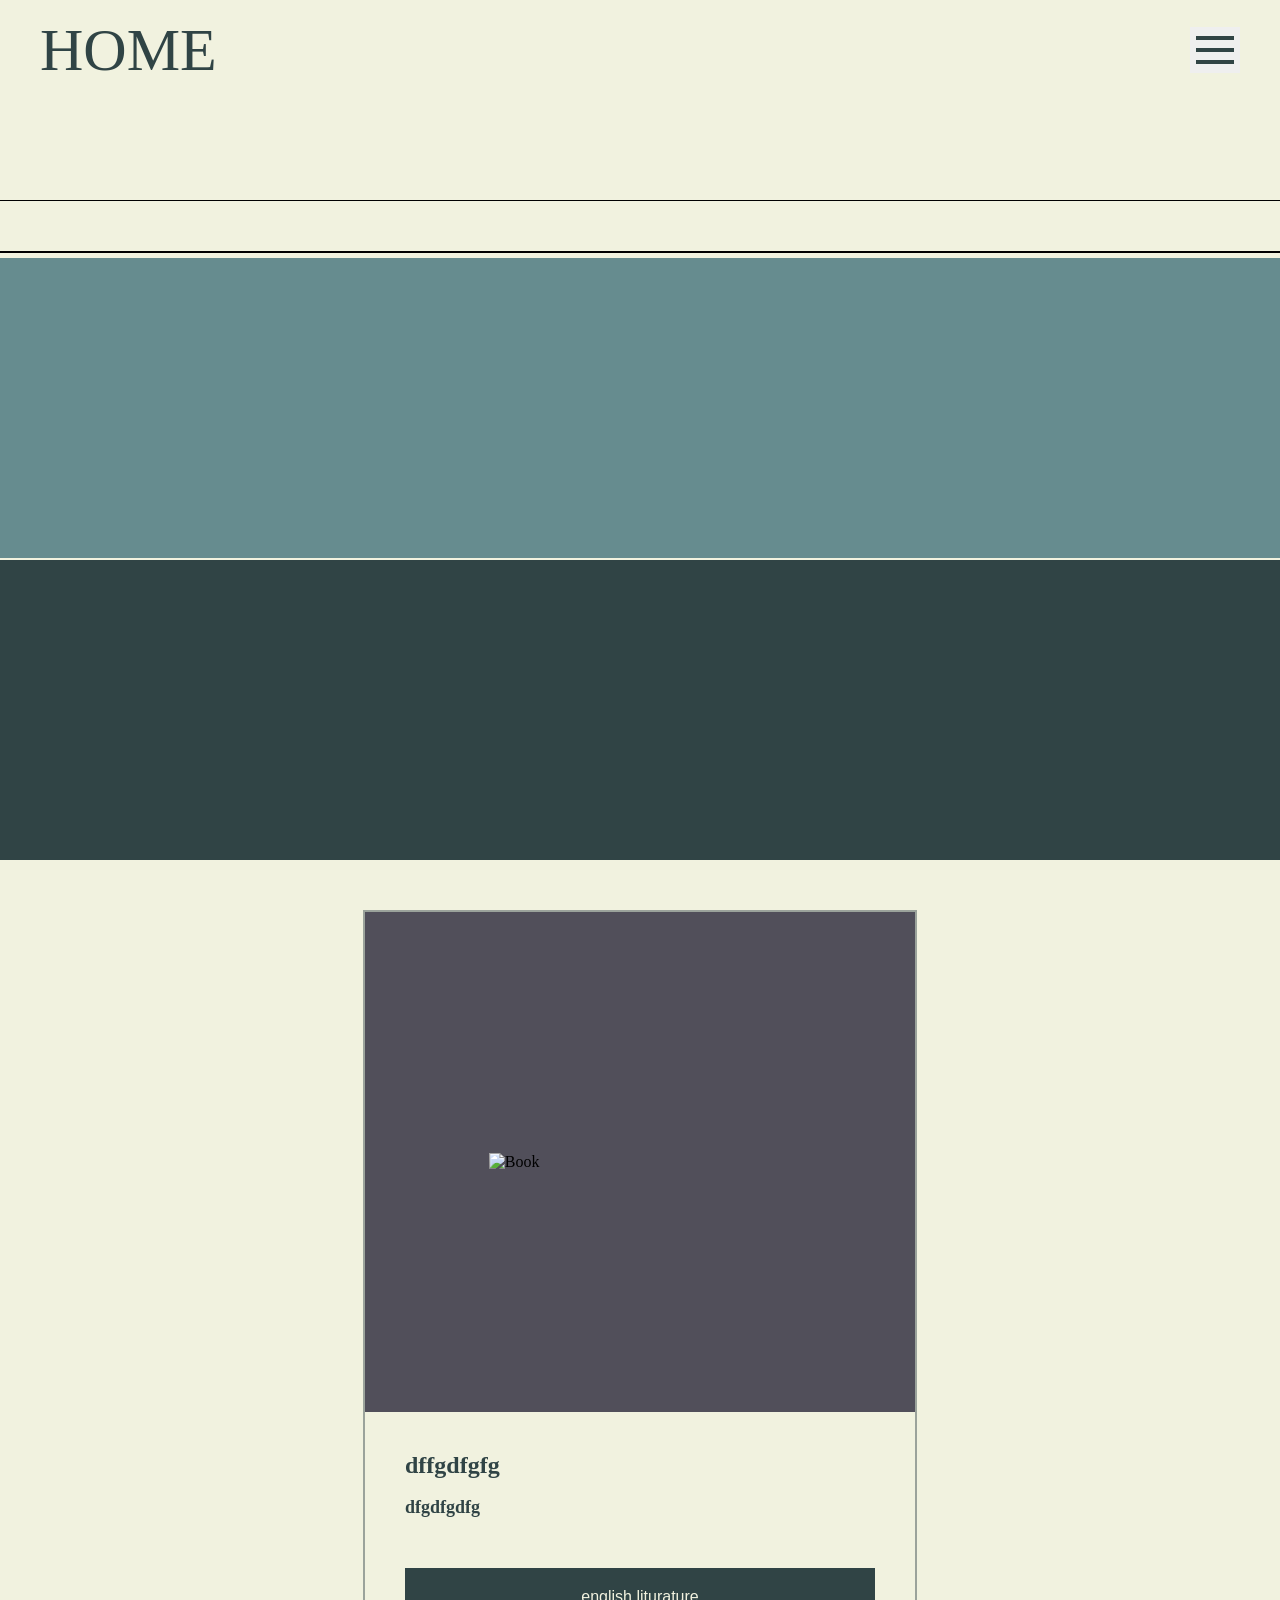
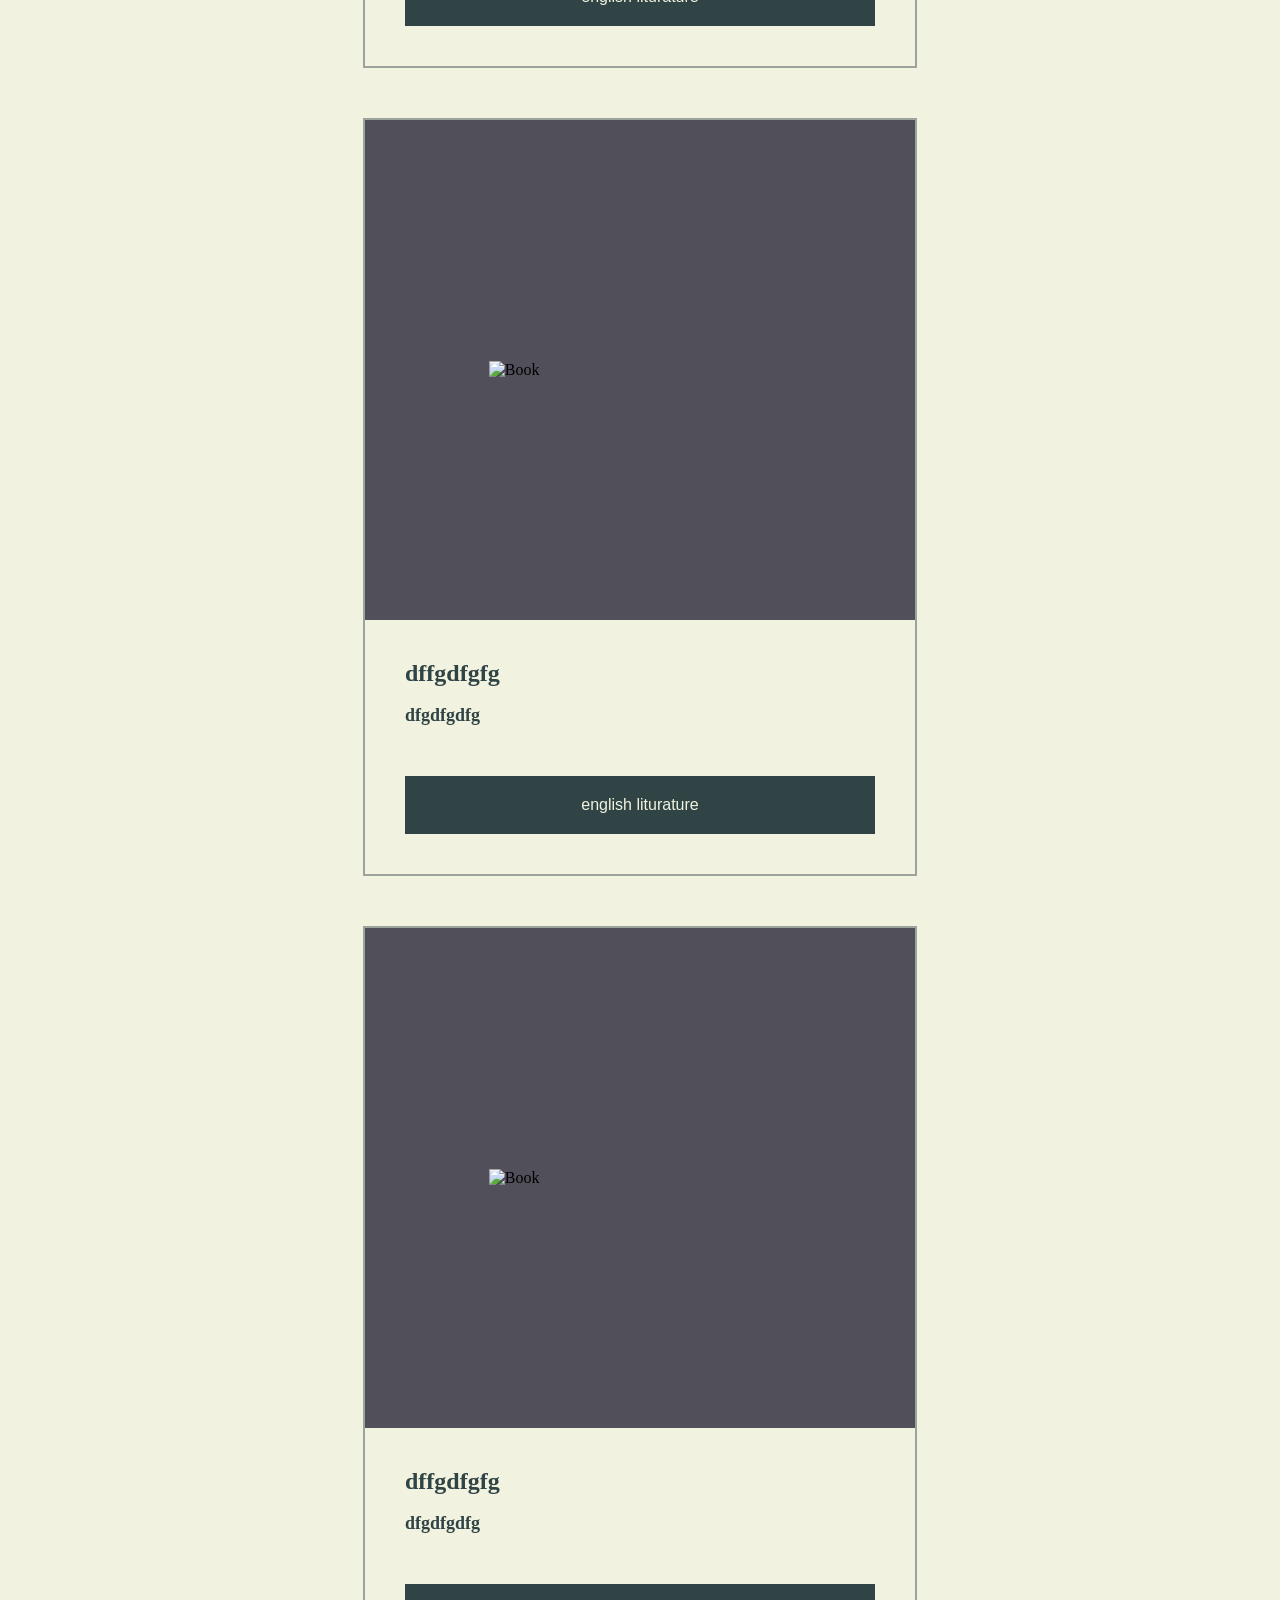
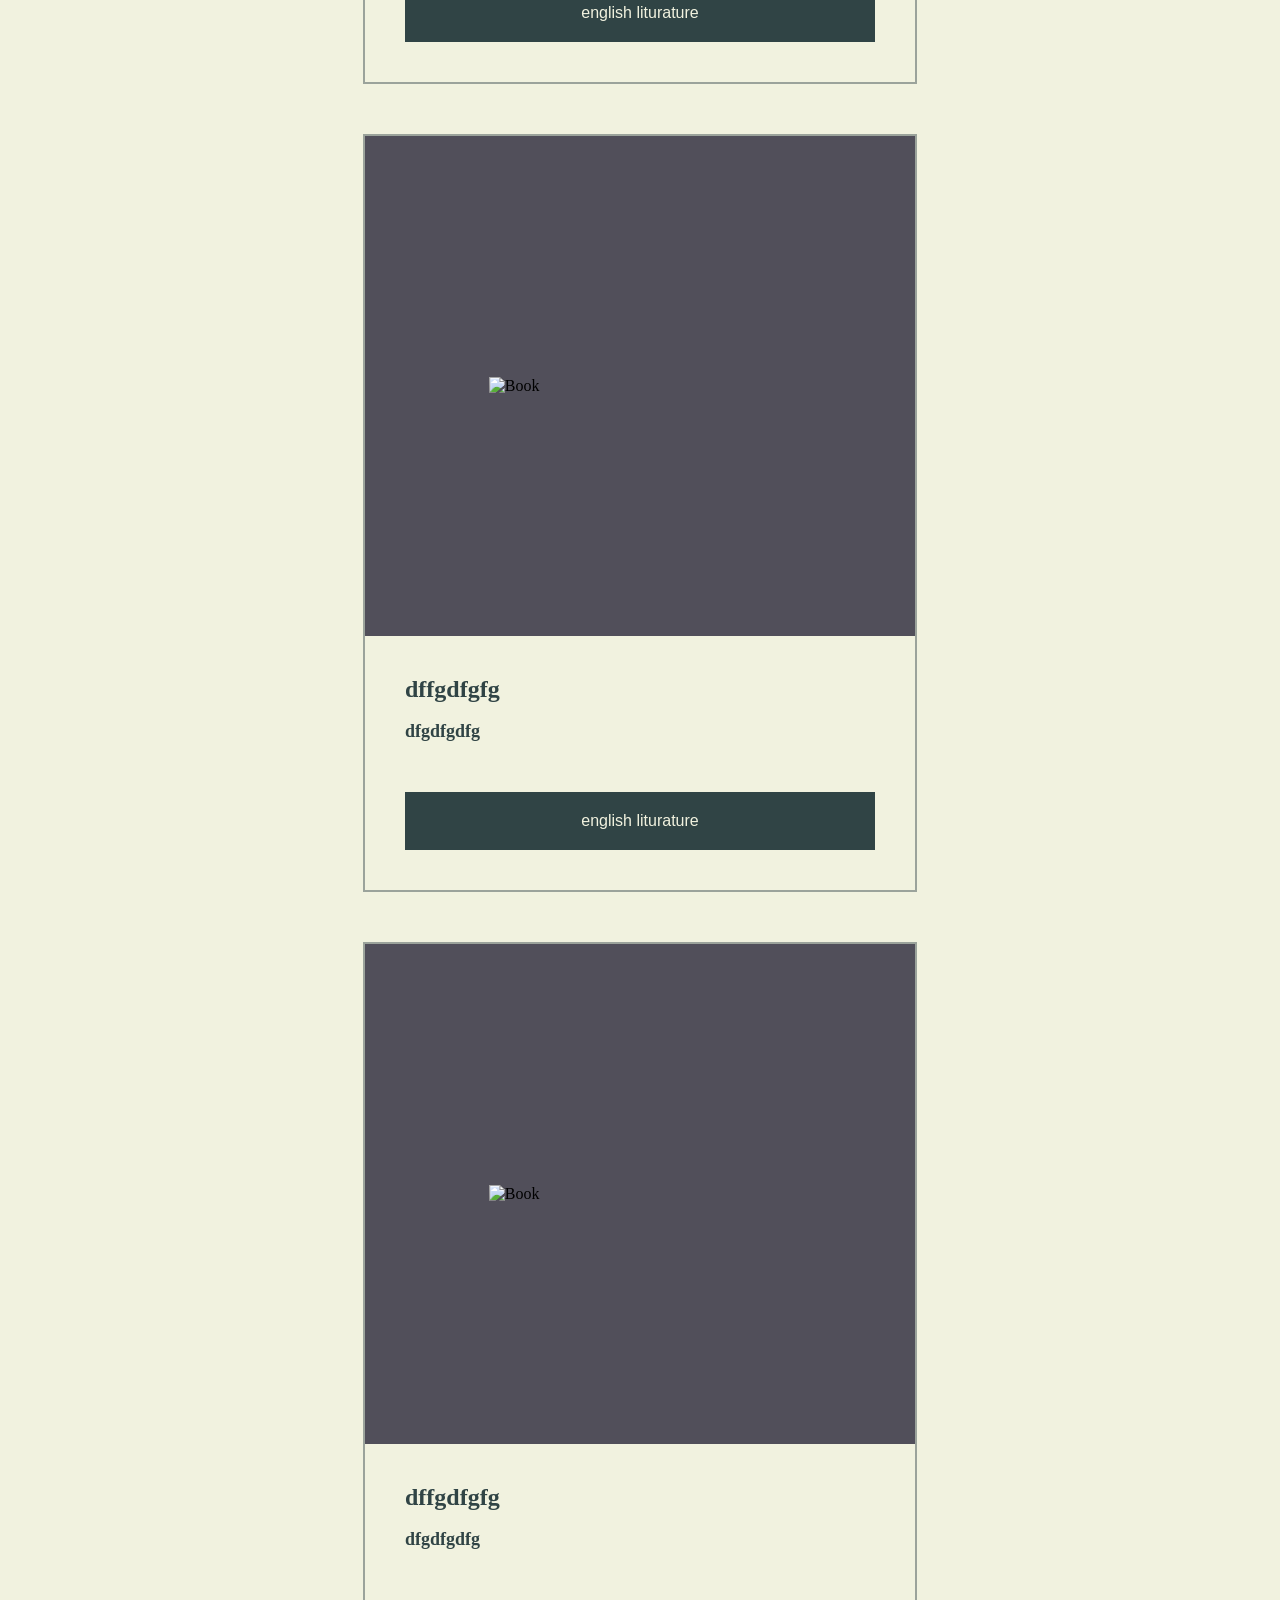
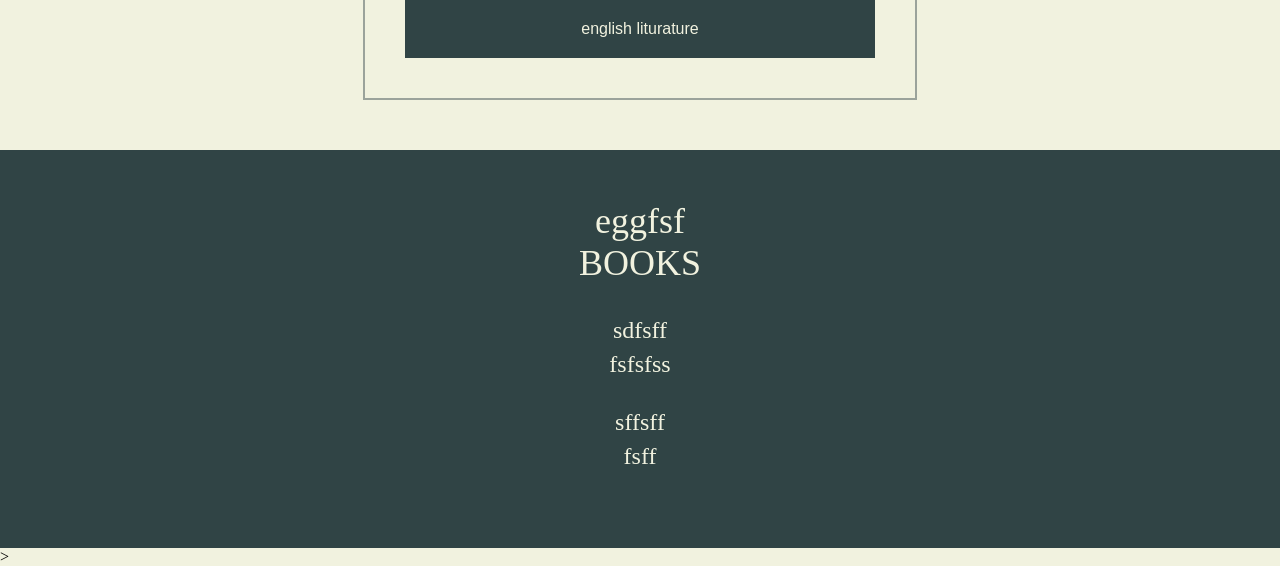
==== index.html @ 3a4dde11 "changes" ====
<!DOCTYPE html>
<html lang="en">

<head>
    <meta charset="UTF-8">
    <meta name="viewport" content="width=device-width, initial-scale=1.0">
    <link rel="stylesheet" href="./style.css">
</head>

<body>
    <div class="header">
        <div class="logo">HOME</div>
        <button class="menu-btn" onclick="openmenu()">
            <span></span>
            <span></span>
            <span></span>
        </button>
    </div>
    <div id="navMenu" 
    class="nav-menu">
        <button class="close-btn" onclick="closemenu()">✕</button>
        <nav>
            <a href="#">Home</a>
            <a href="#">About</a>
            <a href="#">Services</a>
            <a href="#">Contact</a>
            <a href="#">Login</a>
        </nav>
    </div>
    <div class="line"></div>
    <div class="line2"></div>
    <div class="big-box"></div>
    <div class="big-box2"></div>
    <div class="big-box3"></div>
    <div class="event-card">
        <div class="book-image">
            <img src="./images/book.png" alt="Book">
        </div>
        <div class="event-info">
            <h2>dffgdfgfg</h2>
            <h3>dfgdfgdfg</h3>
            <button>english liturature </button>
        </div>
    </div>
    <div class="event-card">
        <div class="book-image">
            <img src="./images/book.png" alt="Book">
        </div>
        <div class="event-info">
            <h2>dffgdfgfg</h2>
            <h3>dfgdfgdfg</h3>
            <button>english liturature </button>
        </div>
    </div>
    <div class="event-card">
        <div class="book-image">
            <img src="./images/book.png" alt="Book">
        </div>
        <div class="event-info">
            <h2>dffgdfgfg</h2>
            <h3>dfgdfgdfg</h3>
            <button>english liturature </button>
        </div>
    </div>
    <div class="event-card">
        <div class="book-image">
            <img src="./images/book.png" alt="Book">
        </div>
        <div class="event-info">
            <h2>dffgdfgfg</h2>
            <h3>dfgdfgdfg</h3>
            <button>english liturature </button>
        </div>
    </div>
    <div class="event-card">
        <div class="book-image">
            <img src="./images/book.png" alt="Book">
        </div>
        <div class="event-info">
            <h2>dffgdfgfg</h2>
            <h3>dfgdfgdfg</h3>
            <button>english liturature </button>
        </div>
    </div>
    <div class="intro-box">
        <h1>eggfsf<br>BOOKS</h1>
        <p>sdfsff<br>fsfsfss</p>
        <p>sffsff<br>fsff</p>
    </div>
    <script>
        function openmenu() {
            document.getElementById("navMenu").style.transform = "translateX(0)";
        }
        function closemenu() {
            document.getElementById("navMenu").style.transform = "translateX(-100%)";
        }
    </script>
</body>

</html>>
---- style.css ----
.header {
    height : 100px;
    background-color: #F1F2DF;  
    display: flex;
    justify-content: space-between;
    align-items: center;
    padding: 0 40px;
}
.logo{
    font-size: 60px;
    color: #304445;
}
.menu-btn{
    background-color: none;
    border : none;
    cursor : pointer;
    width: 50px;
}
.menu-btn span{
    display: block;
    height: 4px;
    background-color: #304445;
    margin: 8px 0;
}
.nav-menu{
    display: block;
    position: fixed;
    top: 0;
    left: 0;
    width: 300px;
    height: 100vh;
    z-index: 1000;
    background-color: #304445;
    padding: 60px;
    box-sizing: border-box;
    transform : translateX(-100%);
    transition : transform 0.3s ease ;
}
.nav-menu nav{
    padding: 40px 0 0;
}
.nav-menu a{
    display: block;
    color: #F1F2DF;
    text-decoration: none;
    font-size: 40px;
    margin-bottom: 20px;
}
.close-btn{
    position: absolute;
    top: 15px;
    right: 20px;
    width: 50px;
    height: 50px;
    background: transparent;
    border: none;
    font-size: 40px;
    color: #F1F2DF;
    line-height: 50px;
    z-index: 1001;
    cursor: pointer;
}
body{
    margin: 0;
    background-color: #F1F2DF;
}

.line {
    width: 100%;
    height: 1px;
    background-color: #000;
    margin-top: 100px;
}
.line2{
    width: 100%;
    height: 2px;
    background-color: #000;
    margin-top: 50px;
}
.big-box{
    width: 100%;
    height: 300px;
    background-color: #668C8F;
    margin-top: 5px;

}
.big-box2{
    width: 100%;
    height: 300px;
    background-color: #304445;
    margin-top: 2px;
}
.event-card{
    width :80%;
    max-width: 550px;
    margin: 50px auto;
    border:2px solid #9ba39b;
    background-color: #F1F2DF;
    margin-top: 50px;
}
.book-image{
    height: 500px;
    background-color: #514F5A;
    display: flex;
    justify-content: center;
    align-items: center;
}
.book-image img {
    width: 55%;
}
.event-info{
    padding: 40px;
}
.event-info h2{
    color: #304445;
    font-size: 24px;
    margin: 0;
}
.event-info h3{
    color: #304445;
    font-size: 18px;
}
.event-info button{
    display: block;
    width: 100%;
    margin-top: 50px;
    padding: 20px;
    background-color: #304445;
    color: #F1F2DF;
    border: none;
    font-size: 16px;
}
.intro-box{
    width: 100%;
    background-color: #304445;
    text-align: center;
    padding: 50px 0;
    color: #F1F2DF;
}
.intro-box h1{
    font-size: 36px;
    font-weight: normal;
    margin: 0 0 30px;
}
.intro-box p{
    font-size: 24px;
    line-height: 1.4;
    margin: 25px 0;
}
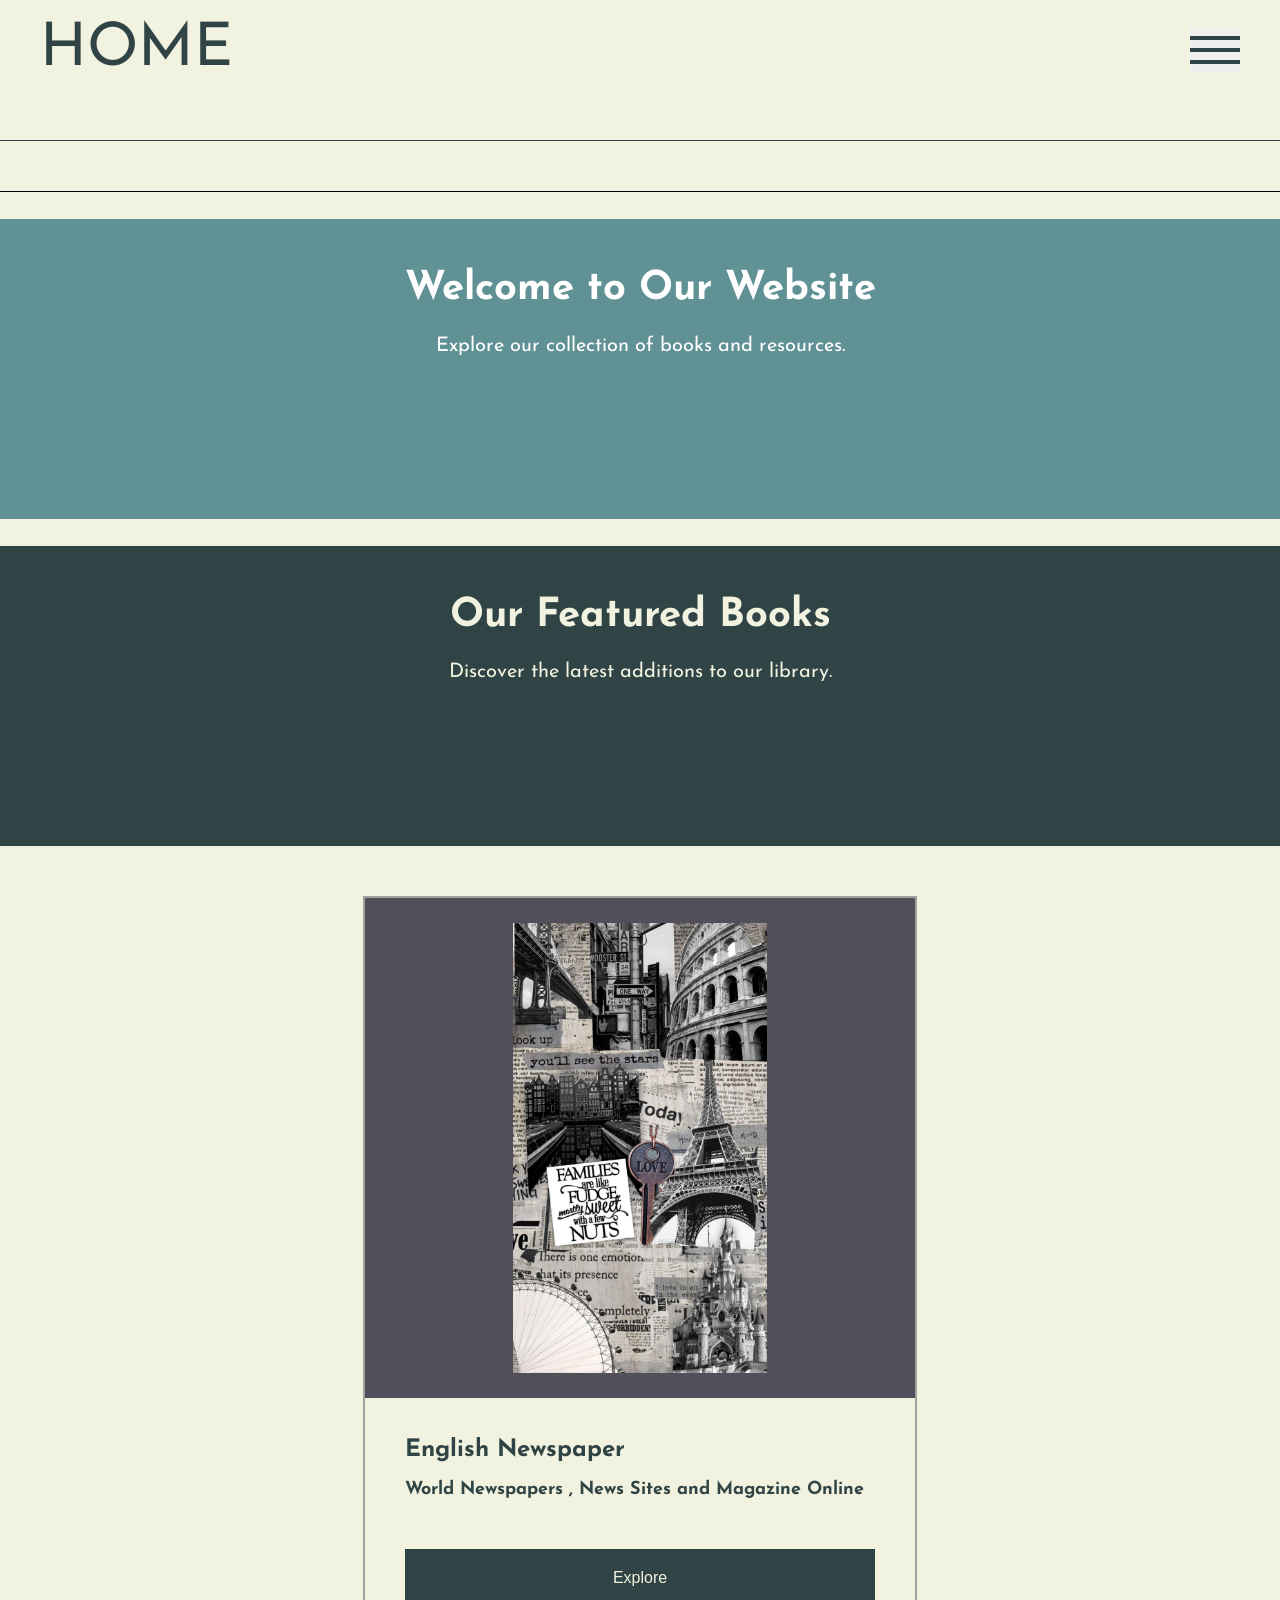
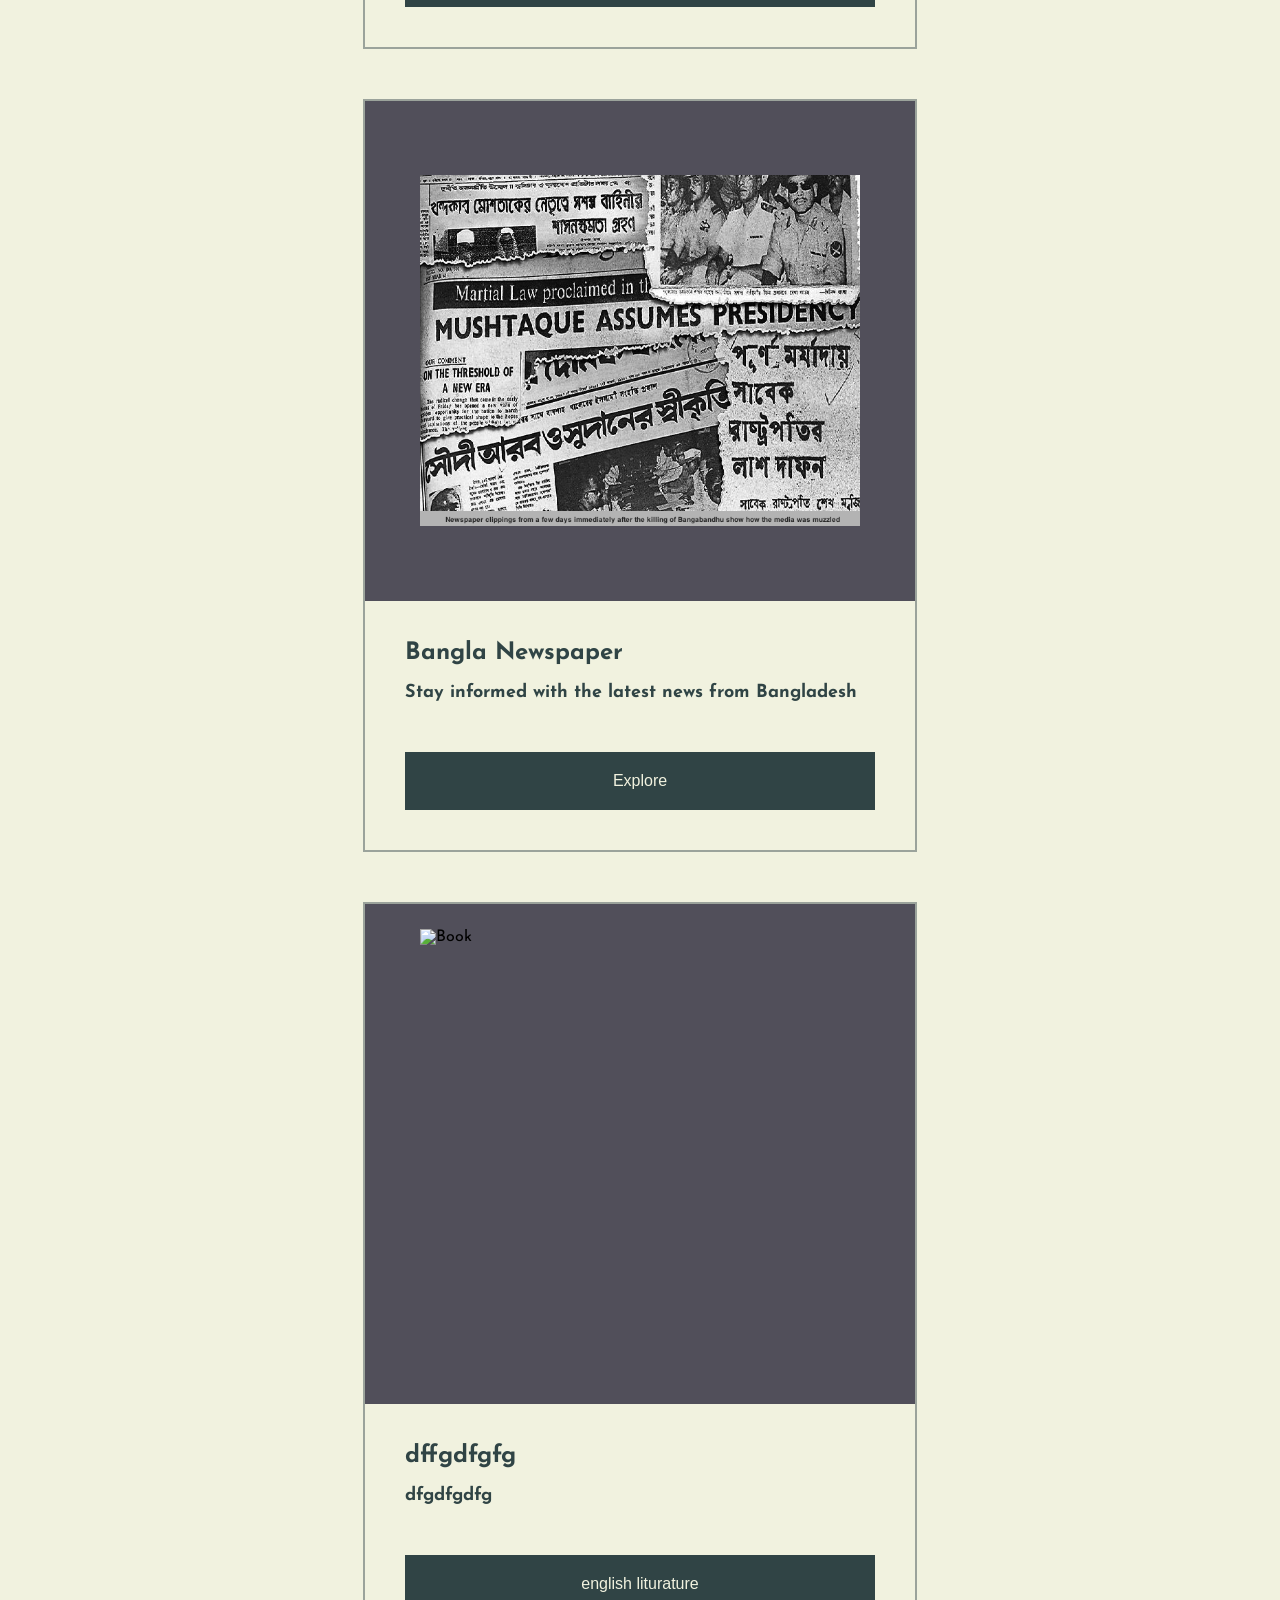
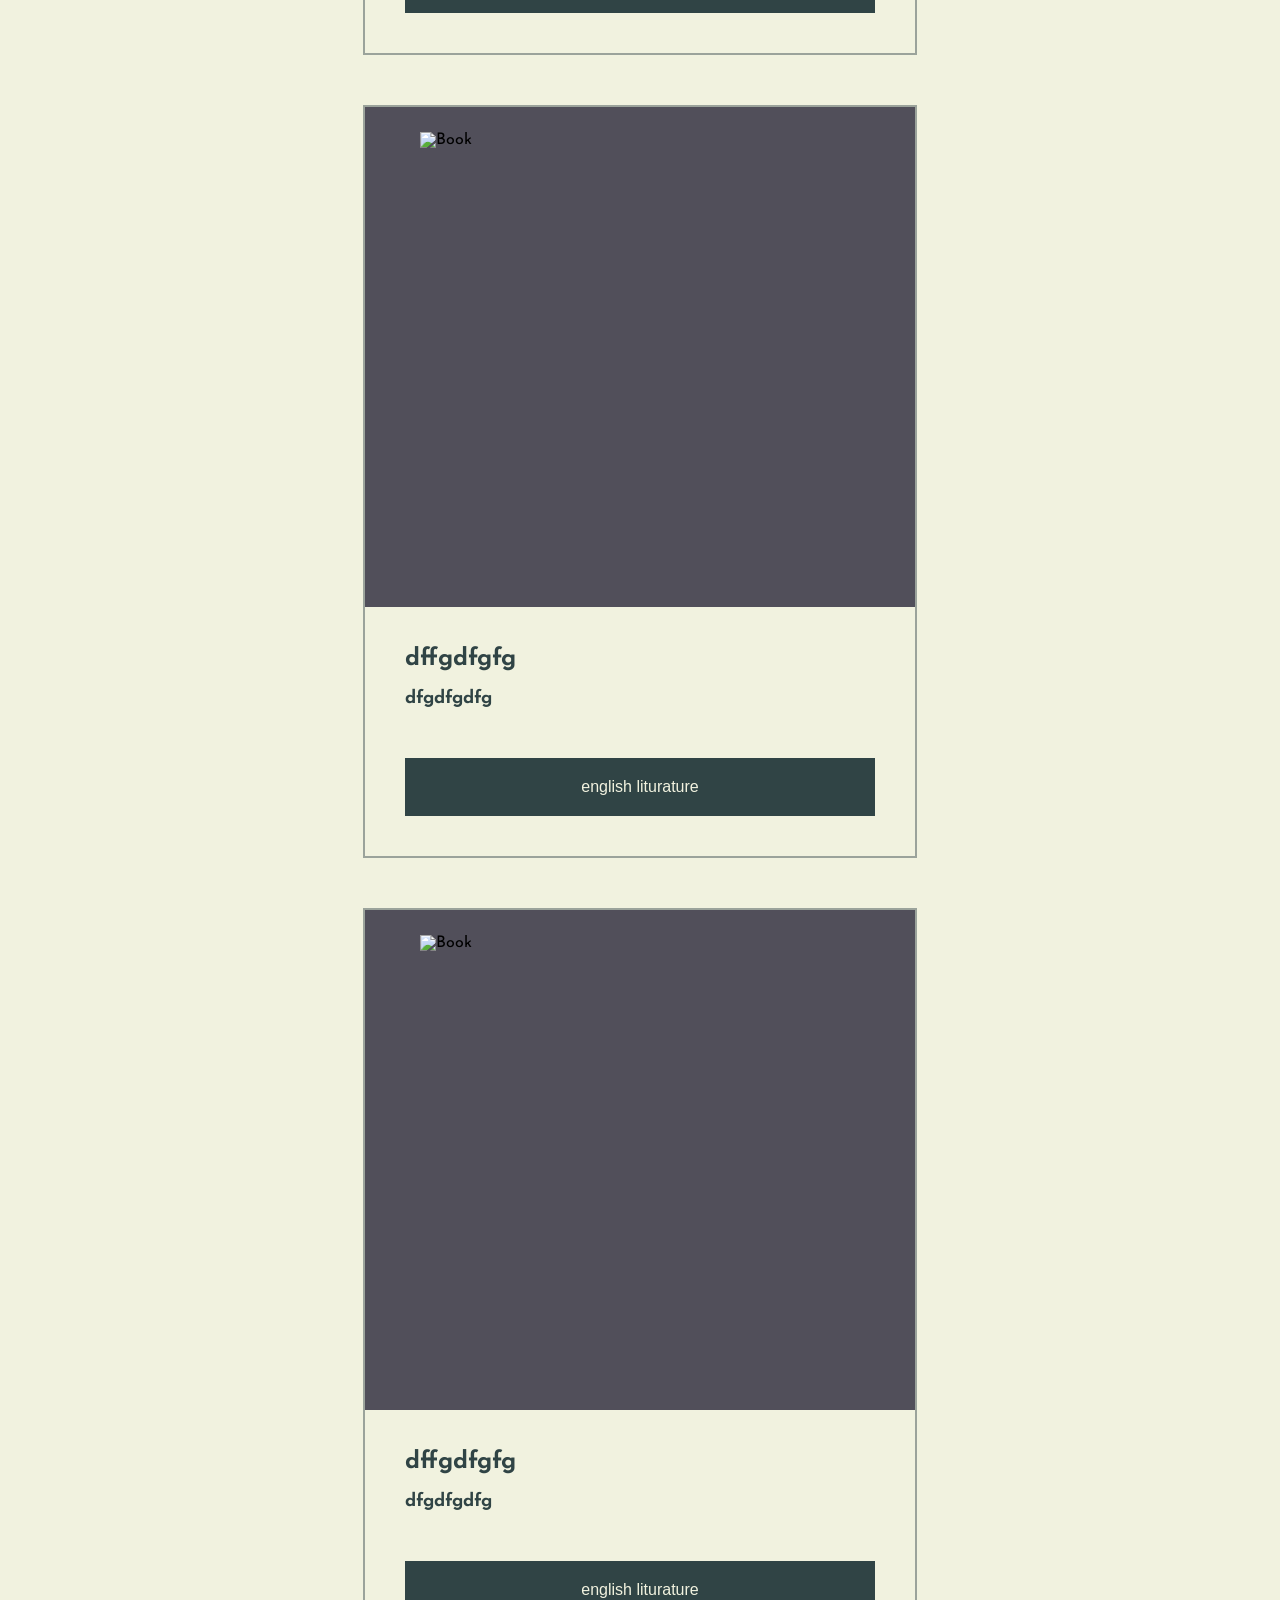
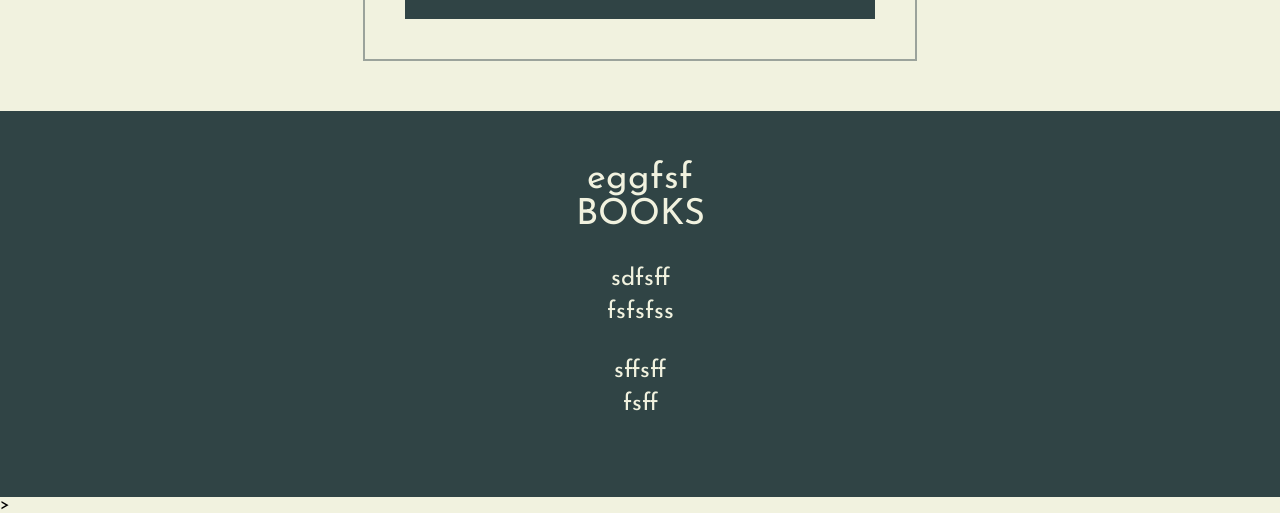
==== commit d42d83b7: "photo card add and font fixed" ====
--- a/index.html
+++ b/index.html
@@ -16,8 +16,7 @@
             <span></span>
         </button>
     </div>
-    <div id="navMenu" 
-    class="nav-menu">
+    <div id="navMenu" class="nav-menu">
         <button class="close-btn" onclick="closemenu()">✕</button>
         <nav>
             <a href="#">Home</a>
@@ -29,27 +28,33 @@
     </div>
     <div class="line"></div>
     <div class="line2"></div>
-    <div class="big-box"></div>
-    <div class="big-box2"></div>
+    <div class="big-box">
+        <h1>Welcome to Our Website</h1>
+        <p>Explore our collection of books and resources.</p>
+    </div>
+    <div class="big-box2">
+        <h1>Our Featured Books</h1>
+        <p>Discover the latest additions to our library.</p>
+    </div>
     <div class="big-box3"></div>
     <div class="event-card">
         <div class="book-image">
-            <img src="./images/book.png" alt="Book">
+            <img src="./assets/ENGLISH.jpg" alt="Book">
         </div>
         <div class="event-info">
-            <h2>dffgdfgfg</h2>
-            <h3>dfgdfgdfg</h3>
-            <button>english liturature </button>
+            <h2>English Newspaper</h2>
+            <h3>World Newspapers , News Sites and Magazine Online</h3>
+            <button>Explore</button>
         </div>
     </div>
     <div class="event-card">
         <div class="book-image">
-            <img src="./images/book.png" alt="Book">
+            <img src="./assets/BANGLA.png" alt="Book">
         </div>
         <div class="event-info">
-            <h2>dffgdfgfg</h2>
-            <h3>dfgdfgdfg</h3>
-            <button>english liturature </button>
+            <h2>Bangla Newspaper</h2>
+            <h3>Stay informed with the latest news from Bangladesh</h3>
+            <button>Explore</button>
         </div>
     </div>
     <div class="event-card">
--- a/style.css
+++ b/style.css
@@ -1,28 +1,46 @@
+@font-face {
+    font-family: 'Josefin Sans';
+    src: url("./assets/JosefinSans-VariableFont_wght.ttf");
+}
+
+body {
+    font-family: 'Josefin Sans', sans-serif;
+    margin: 0;
+    padding: 0;
+}
+
 .header {
-    height : 100px;
-    background-color: #F1F2DF;  
+    height: 100px;
+    background-color: #F1F2DF;
     display: flex;
     justify-content: space-between;
     align-items: center;
     padding: 0 40px;
-}
-.logo{
+    box-sizing: border-box;
+}
+
+.logo {
     font-size: 60px;
     color: #304445;
-}
-.menu-btn{
+    line-height: 1;
+}
+
+.menu-btn {
     background-color: none;
-    border : none;
-    cursor : pointer;
+    border: none;
+    cursor: pointer;
     width: 50px;
-}
-.menu-btn span{
+    padding: 0;
+}
+
+.menu-btn span {
     display: block;
     height: 4px;
     background-color: #304445;
     margin: 8px 0;
 }
-.nav-menu{
+
+.nav-menu {
     display: block;
     position: fixed;
     top: 0;
@@ -33,20 +51,23 @@
     background-color: #304445;
     padding: 60px;
     box-sizing: border-box;
-    transform : translateX(-100%);
-    transition : transform 0.3s ease ;
-}
-.nav-menu nav{
+    transform: translateX(-100%);
+    transition: transform 0.3s ease;
+}
+
+.nav-menu nav {
     padding: 40px 0 0;
 }
-.nav-menu a{
+
+.nav-menu a {
     display: block;
     color: #F1F2DF;
     text-decoration: none;
     font-size: 40px;
     margin-bottom: 20px;
 }
-.close-btn{
+
+.close-btn {
     position: absolute;
     top: 15px;
     right: 20px;
@@ -60,7 +81,8 @@
     z-index: 1001;
     cursor: pointer;
 }
-body{
+
+body {
     margin: 0;
     background-color: #F1F2DF;
 }
@@ -68,59 +90,94 @@
 .line {
     width: 100%;
     height: 1px;
-    background-color: #000;
-    margin-top: 100px;
-}
-.line2{
-    width: 100%;
-    height: 2px;
+    background-color: #304445;
+    ;
+    margin-top: 40px;
+}
+
+.line2 {
+    width: 100%;
+    height: 1px;
     background-color: #000;
     margin-top: 50px;
 }
-.big-box{
+
+.big-box {
     width: 100%;
     height: 300px;
-    background-color: #668C8F;
-    margin-top: 5px;
-
-}
-.big-box2{
+    background-color: #609195;
+    color: white;
+    margin-top:20px;
+}
+
+.big-box h1 {
+    font-size: 40px;
+    text-align: center;
+    padding-top: 50px;
+}
+.big-box p {
+    font-size: 20px;
+    text-align: center;
+    margin-top: 20px;
+}
+
+.big-box2 {
     width: 100%;
     height: 300px;
     background-color: #304445;
-    margin-top: 2px;
-}
-.event-card{
-    width :80%;
+    margin-top: 0px;
+}
+.big-box2 h1 {
+    font-size: 40px;
+    text-align: center;
+    padding-top: 50px;
+    color: #F1F2DF;
+}
+.big-box2 p {
+    font-size: 20px;
+    text-align: center;
+    margin-top: 20px;
+    color: #F1F2DF;
+}
+.event-card {
+    width: 80%;
     max-width: 550px;
     margin: 50px auto;
-    border:2px solid #9ba39b;
+    border: 2px solid #9ba39b;
     background-color: #F1F2DF;
     margin-top: 50px;
 }
-.book-image{
+
+.book-image {
     height: 500px;
     background-color: #514F5A;
     display: flex;
     justify-content: center;
     align-items: center;
 }
+
 .book-image img {
-    width: 55%;
-}
-.event-info{
+    width: 80%;
+    height:90%;
+    object-fit: contain;
+}
+
+.event-info {
     padding: 40px;
 }
-.event-info h2{
+
+.event-info h2 {
     color: #304445;
     font-size: 24px;
     margin: 0;
 }
-.event-info h3{
+
+.event-info h3 {
     color: #304445;
     font-size: 18px;
 }
-.event-info button{
+
+.event-info button {
     display: block;
     width: 100%;
     margin-top: 50px;
@@ -130,19 +187,22 @@
     border: none;
     font-size: 16px;
 }
-.intro-box{
+
+.intro-box {
     width: 100%;
     background-color: #304445;
     text-align: center;
     padding: 50px 0;
     color: #F1F2DF;
 }
-.intro-box h1{
+
+.intro-box h1 {
     font-size: 36px;
     font-weight: normal;
     margin: 0 0 30px;
 }
-.intro-box p{
+
+.intro-box p {
     font-size: 24px;
     line-height: 1.4;
     margin: 25px 0;
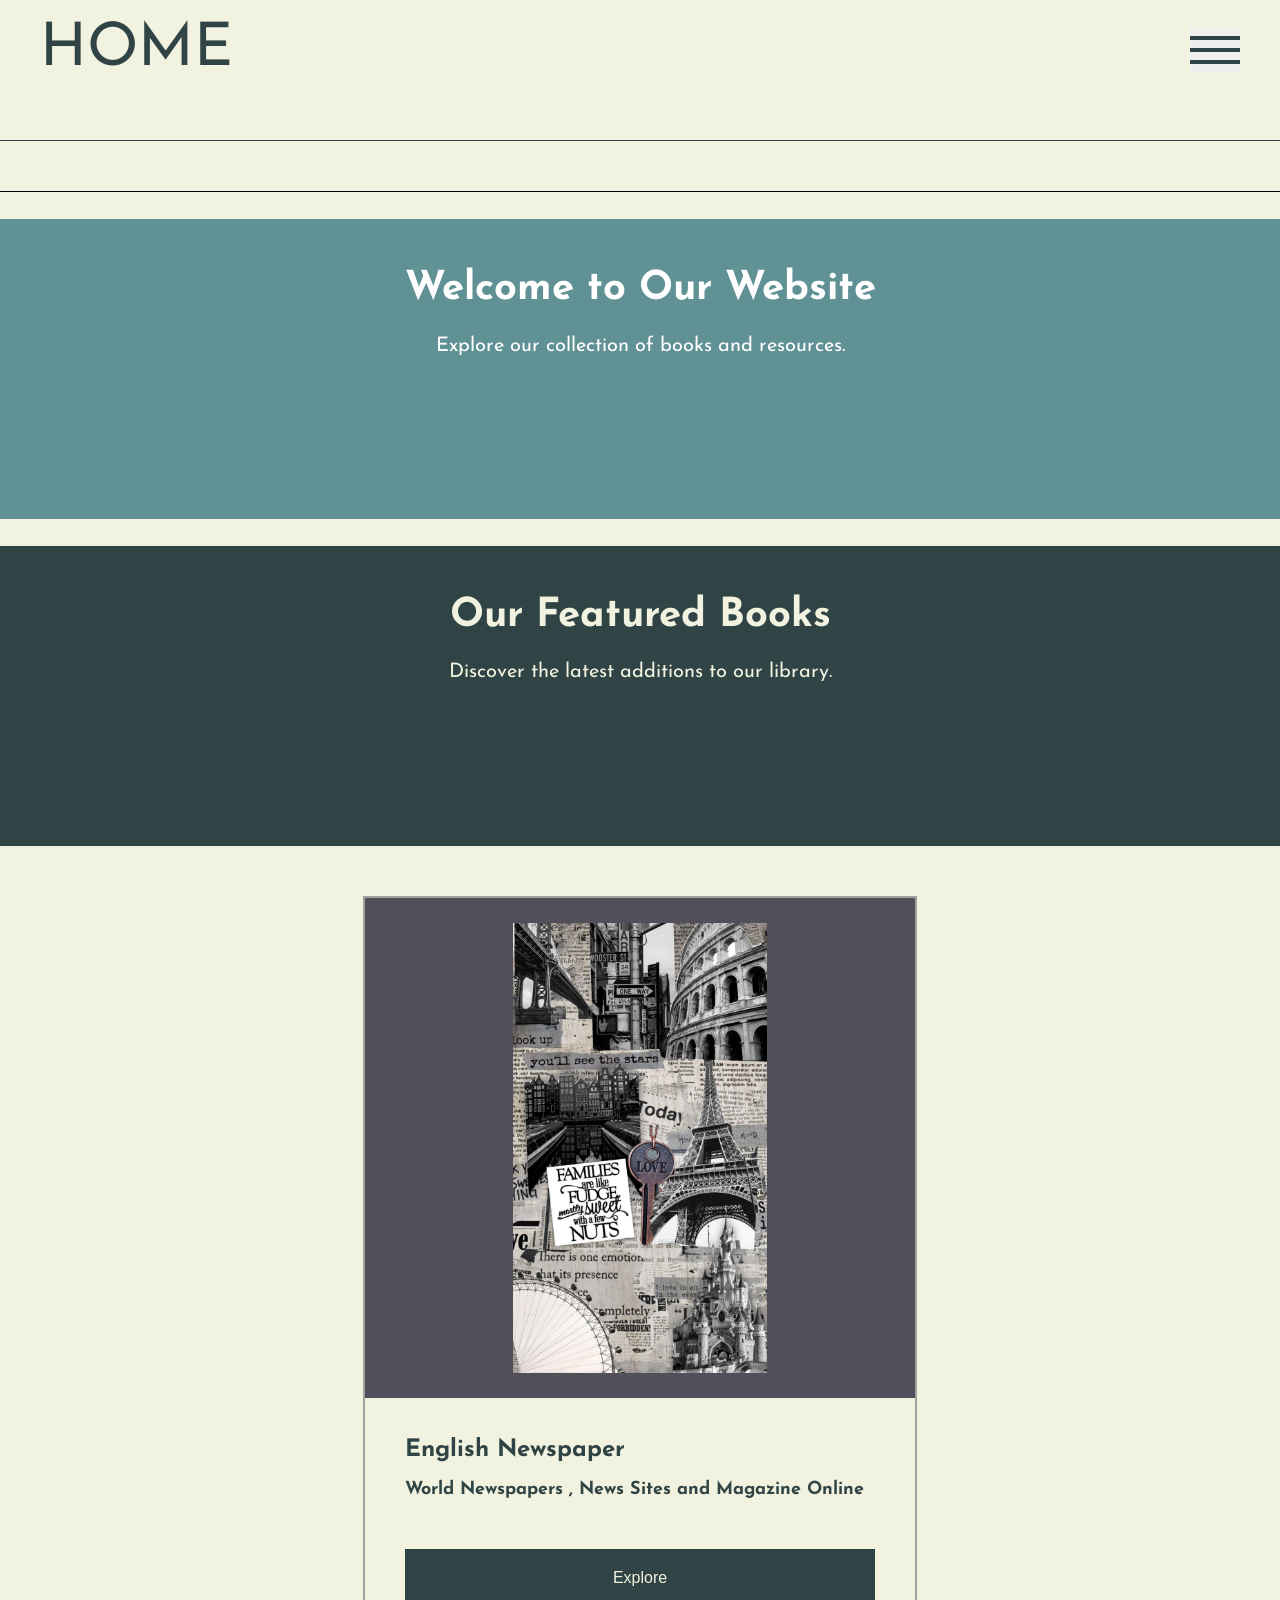
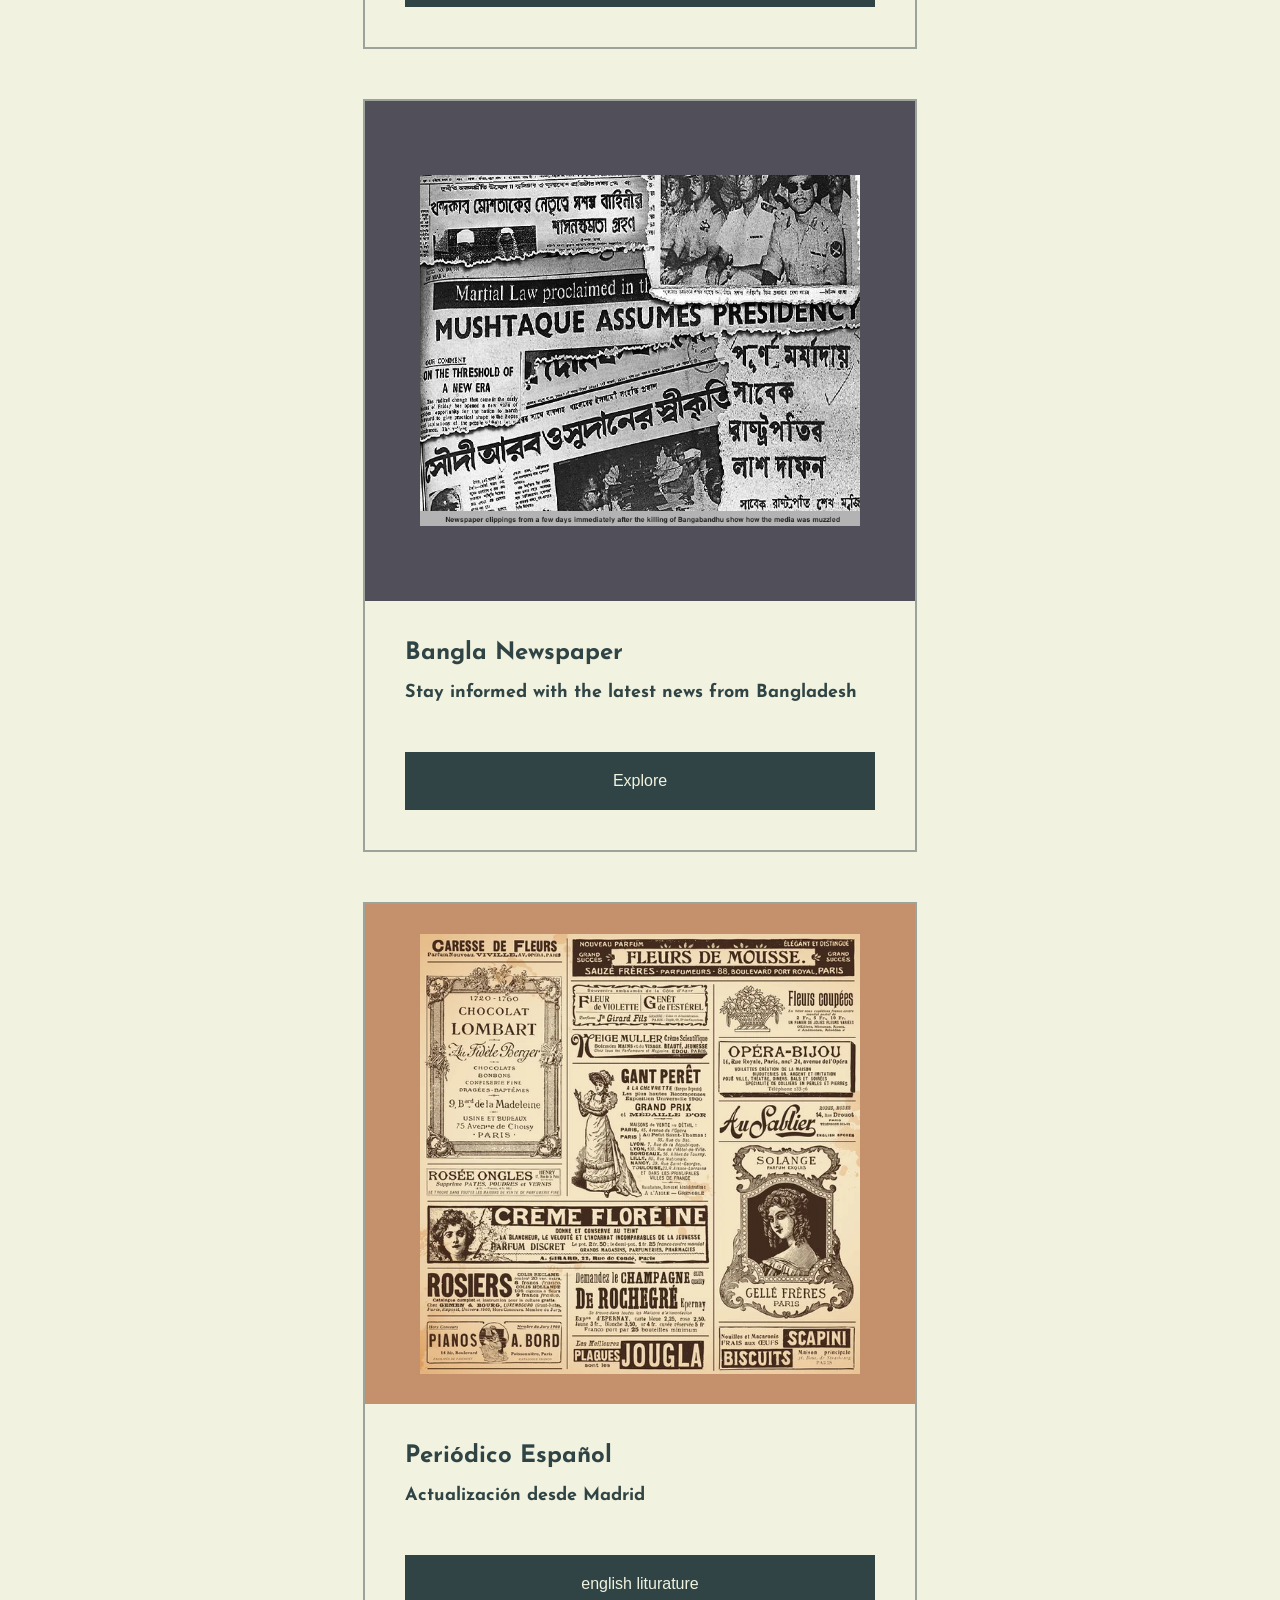
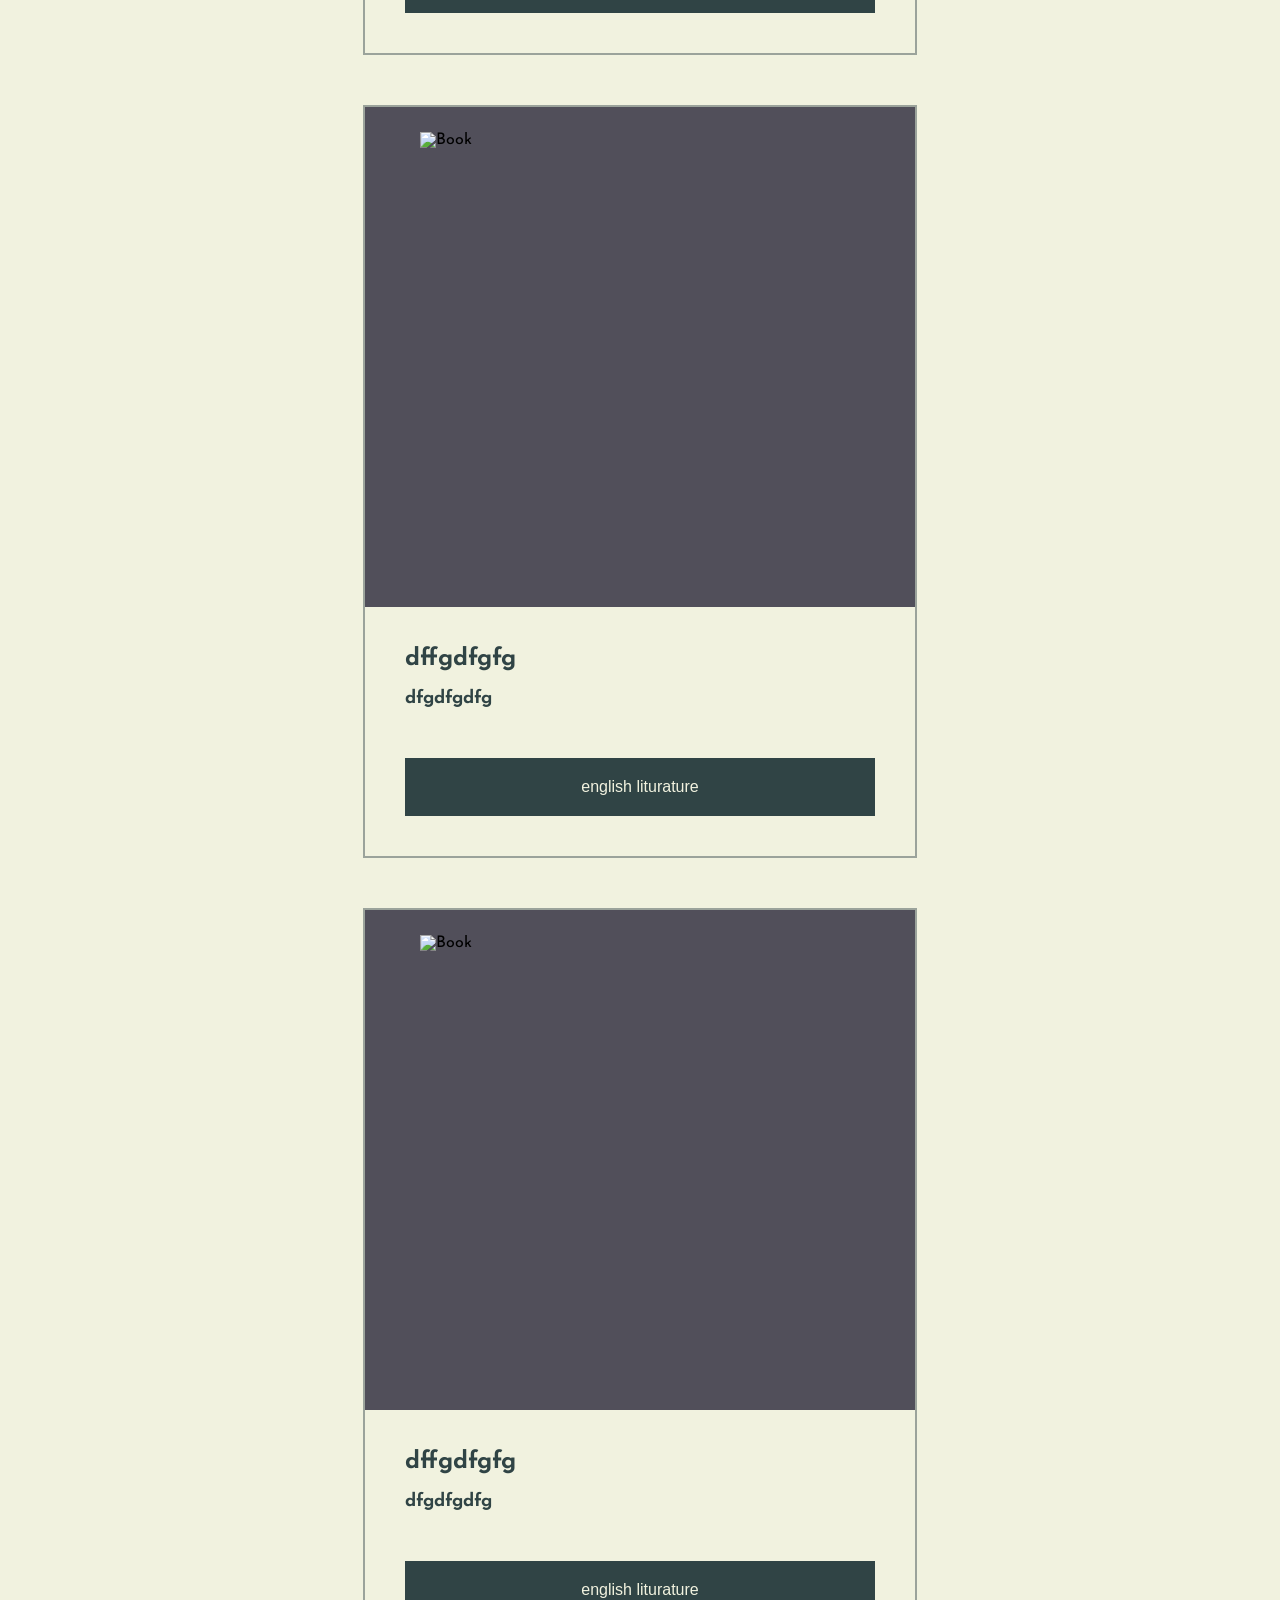
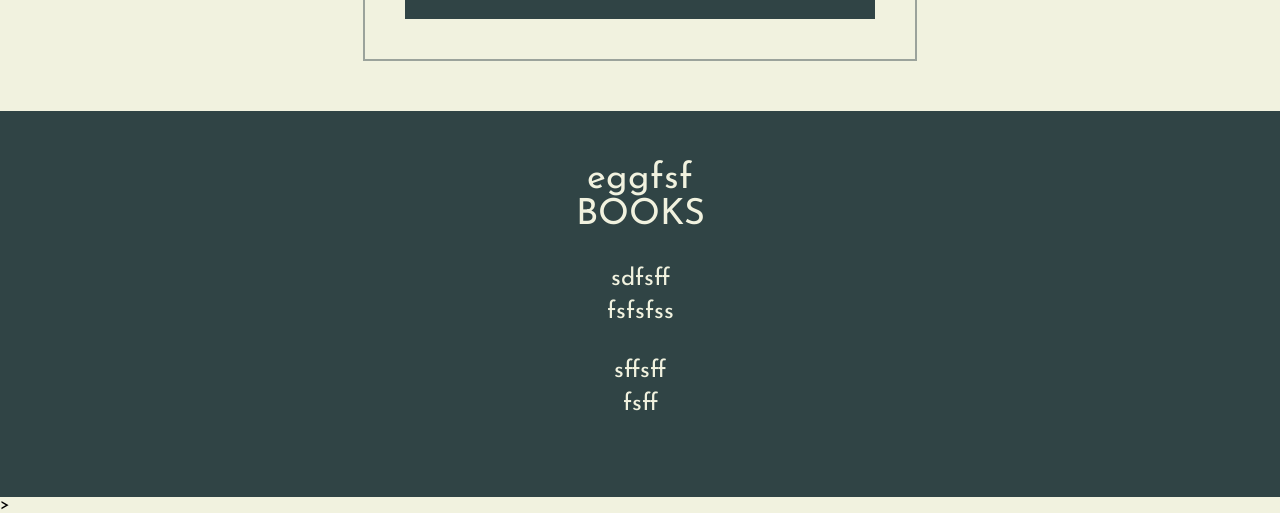
==== commit 29407bef: "spanish card" ====
--- a/index.html
+++ b/index.html
@@ -57,13 +57,13 @@
             <button>Explore</button>
         </div>
     </div>
-    <div class="event-card">
+    <div class="event-card third card">
         <div class="book-image">
-            <img src="./images/book.png" alt="Book">
+            <img src="./assets/SPANISH.jpg" alt="Book">
         </div>
         <div class="event-info">
-            <h2>dffgdfgfg</h2>
-            <h3>dfgdfgdfg</h3>
+            <h2>Periódico Español</h2>
+            <h3>Actualización desde Madrid</h3>
             <button>english liturature </button>
         </div>
     </div>
--- a/style.css
+++ b/style.css
@@ -147,6 +147,9 @@
     background-color: #F1F2DF;
     margin-top: 50px;
 }
+.event-card.third .book-image{
+    background-color: #c4916c
+}
 
 .book-image {
     height: 500px;
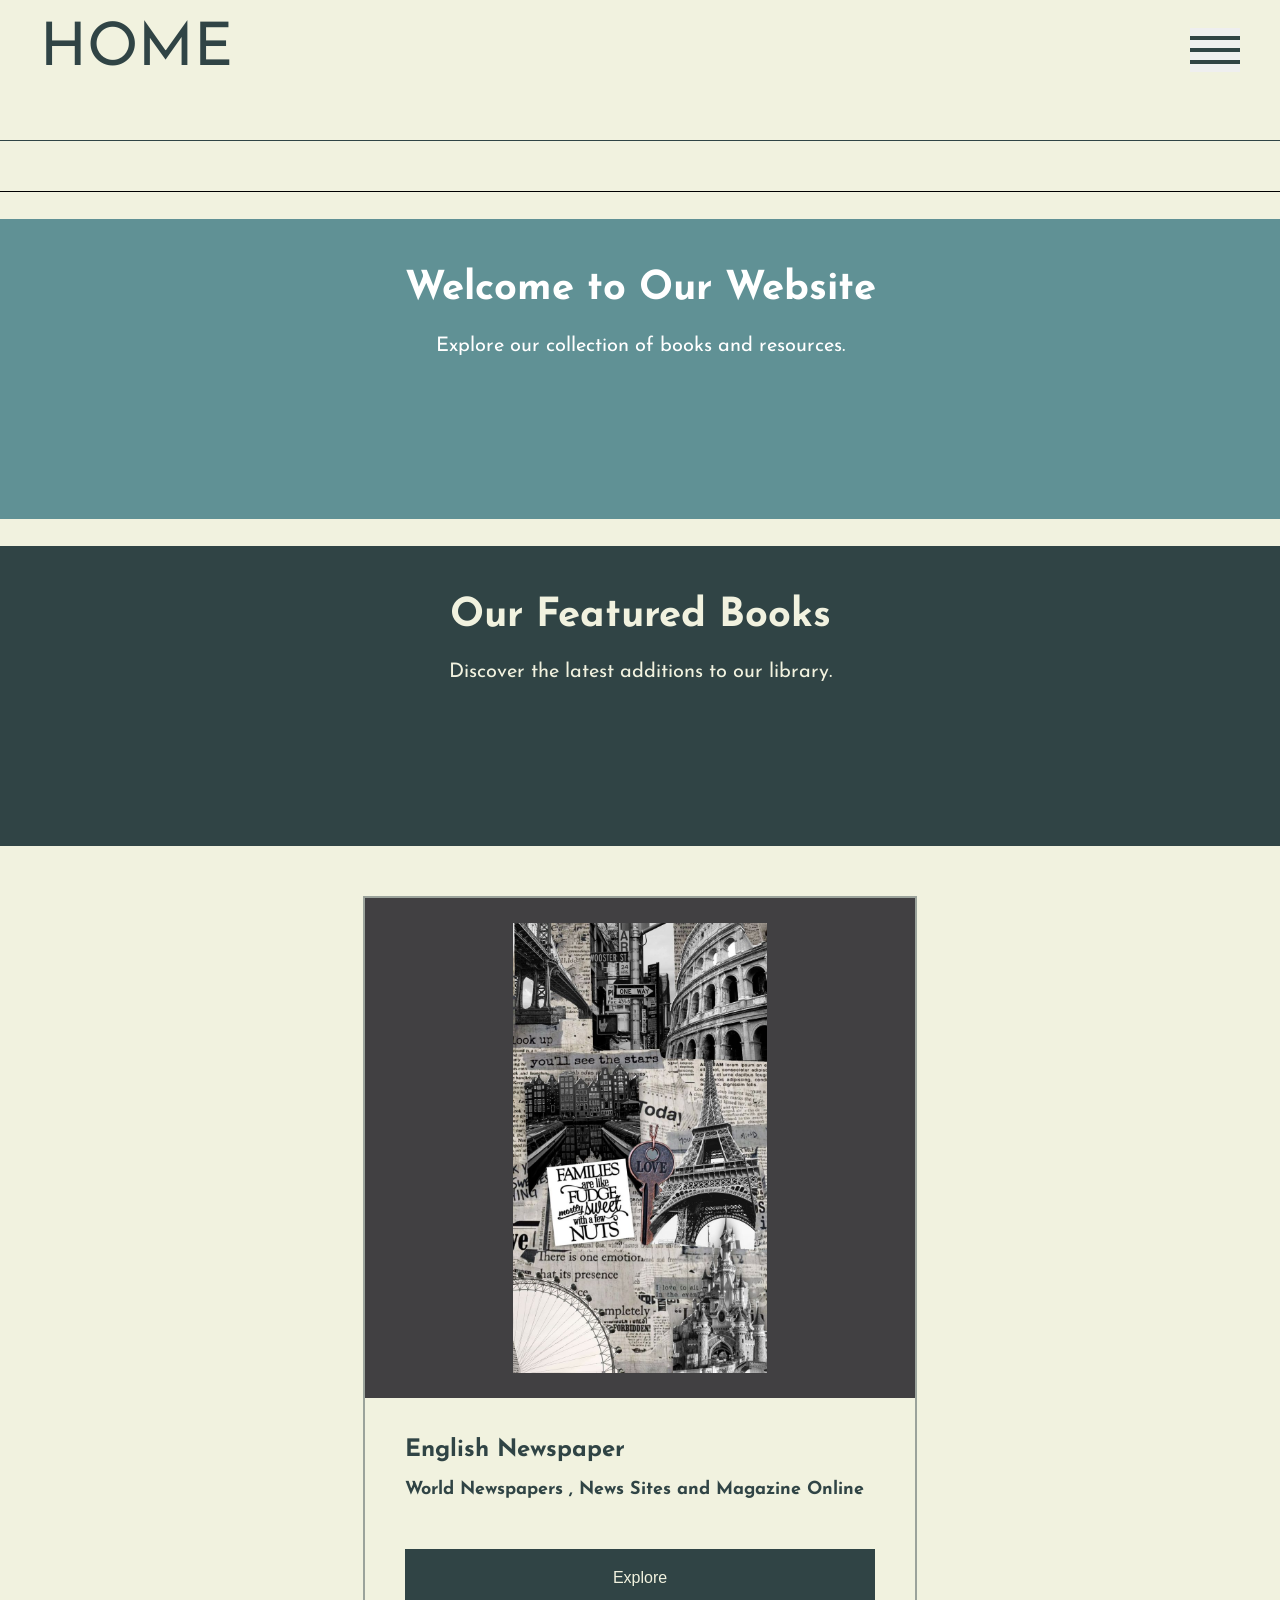
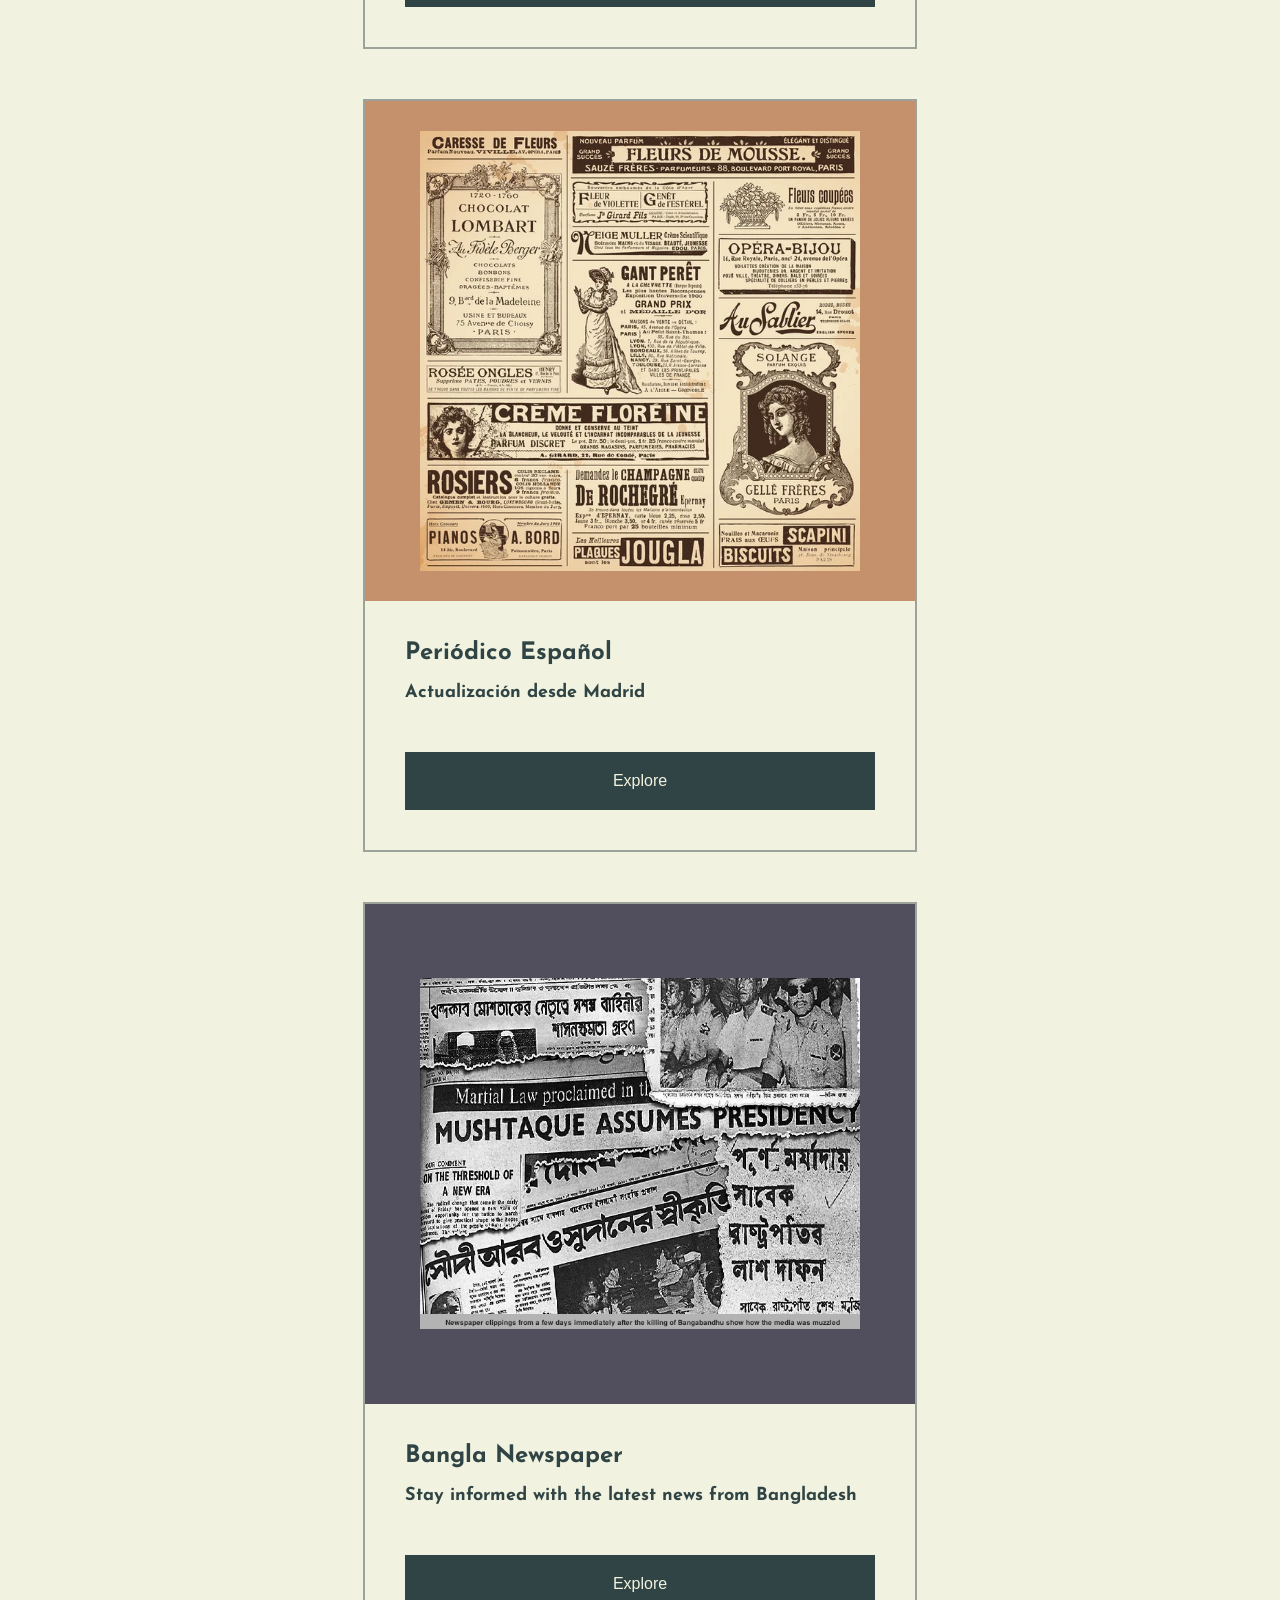
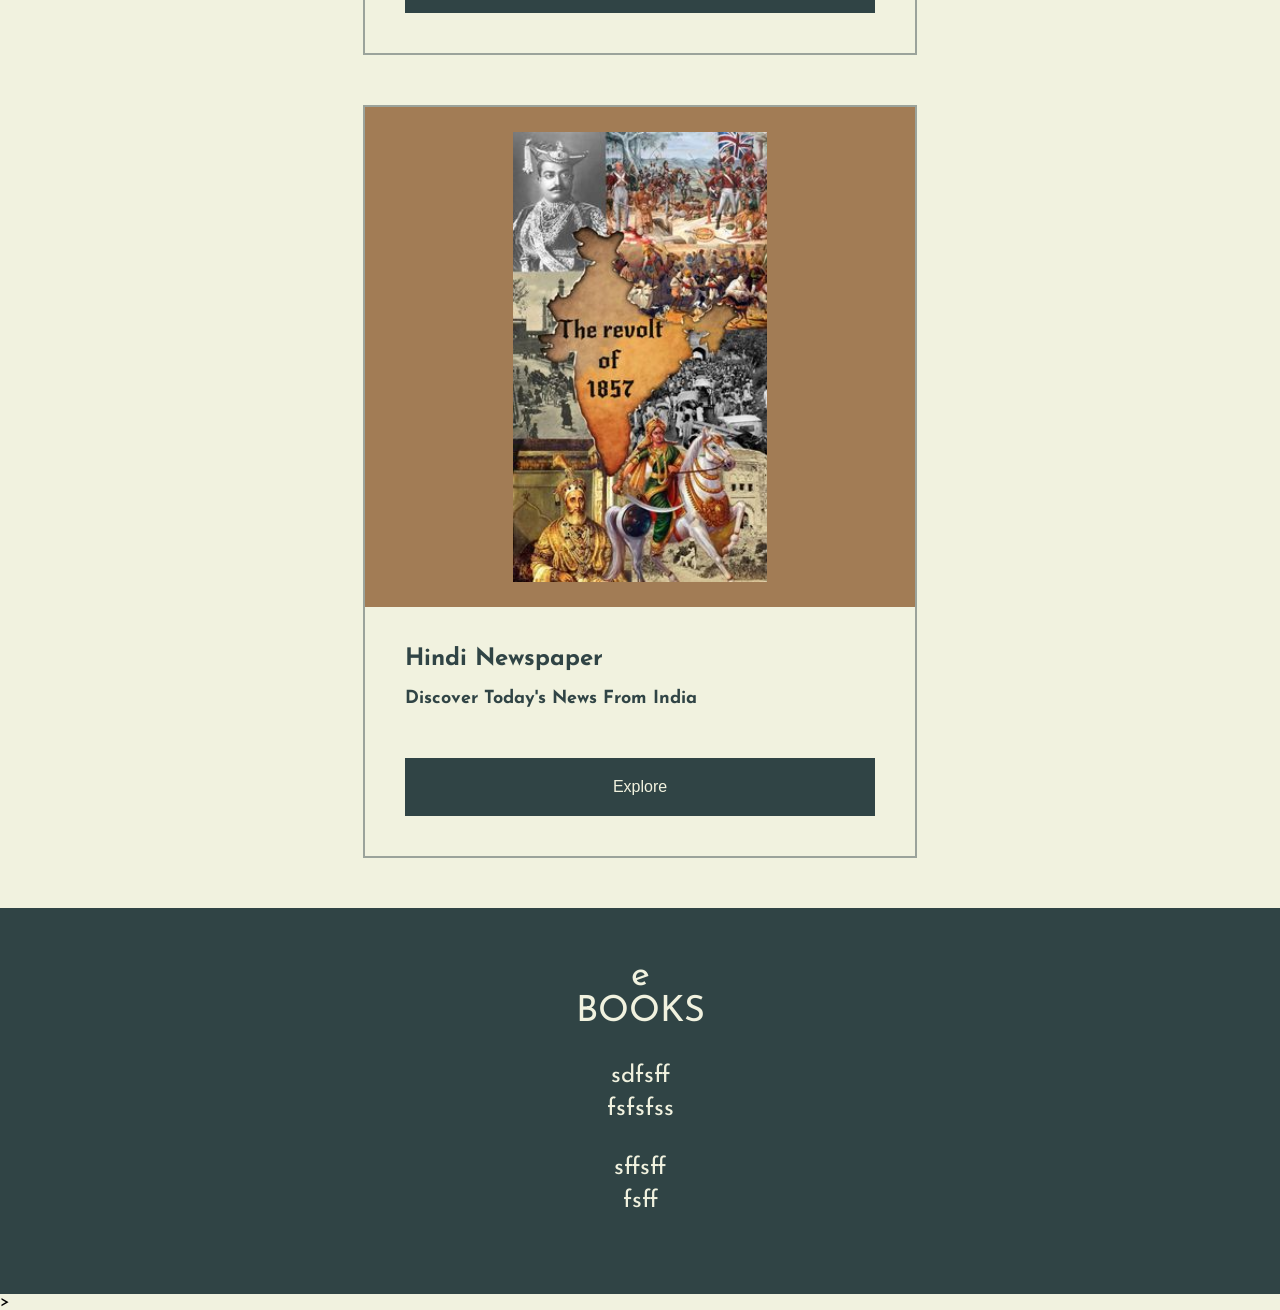
==== commit 15e4547e: "new" ====
--- a/index.html
+++ b/index.html
@@ -23,7 +23,6 @@
             <a href="#">About</a>
             <a href="#">Services</a>
             <a href="#">Contact</a>
-            <a href="#">Login</a>
         </nav>
     </div>
     <div class="line"></div>
@@ -37,13 +36,23 @@
         <p>Discover the latest additions to our library.</p>
     </div>
     <div class="big-box3"></div>
-    <div class="event-card">
+    <div class="event-card first card">
         <div class="book-image">
             <img src="./assets/ENGLISH.jpg" alt="Book">
         </div>
         <div class="event-info">
             <h2>English Newspaper</h2>
             <h3>World Newspapers , News Sites and Magazine Online</h3>
+            <button>Explore</button>
+        </div>
+    </div>
+    <div class="event-card third card">
+        <div class="book-image">
+            <img src="./assets/SPANISH.jpg" alt="Book">
+        </div>
+        <div class="event-info">
+            <h2>Periódico Español</h2>
+            <h3>Actualización desde Madrid</h3>
             <button>Explore</button>
         </div>
     </div>
@@ -57,38 +66,18 @@
             <button>Explore</button>
         </div>
     </div>
-    <div class="event-card third card">
+    <div class="event-card fourth card">
         <div class="book-image">
-            <img src="./assets/SPANISH.jpg" alt="Book">
+            <img src="./assets/INDIA.jpg" alt="Book">
         </div>
         <div class="event-info">
-            <h2>Periódico Español</h2>
-            <h3>Actualización desde Madrid</h3>
-            <button>english liturature </button>
-        </div>
-    </div>
-    <div class="event-card">
-        <div class="book-image">
-            <img src="./images/book.png" alt="Book">
-        </div>
-        <div class="event-info">
-            <h2>dffgdfgfg</h2>
-            <h3>dfgdfgdfg</h3>
-            <button>english liturature </button>
-        </div>
-    </div>
-    <div class="event-card">
-        <div class="book-image">
-            <img src="./images/book.png" alt="Book">
-        </div>
-        <div class="event-info">
-            <h2>dffgdfgfg</h2>
-            <h3>dfgdfgdfg</h3>
-            <button>english liturature </button>
+            <h2>Hindi Newspaper</h2>
+            <h3>Discover Today's News From India</h3>
+            <button>Explore</button>
         </div>
     </div>
     <div class="intro-box">
-        <h1>eggfsf<br>BOOKS</h1>
+        <h1>e<br>BOOKS</h1>
         <p>sdfsff<br>fsfsfss</p>
         <p>sffsff<br>fsff</p>
     </div>
--- a/style.css
+++ b/style.css
@@ -150,10 +150,15 @@
 .event-card.third .book-image{
     background-color: #c4916c
 }
-
+.event-card.first .book-image{
+    background-color: #414042
+}
+.event-card.fourth .book-image{
+    background-color: #A27C55
+}
 .book-image {
     height: 500px;
-    background-color: #514F5A;
+    background-color: #514F5E;
     display: flex;
     justify-content: center;
     align-items: center;
@@ -187,6 +192,7 @@
     padding: 20px;
     background-color: #304445;
     color: #F1F2DF;
+    text-align: center;
     border: none;
     font-size: 16px;
 }
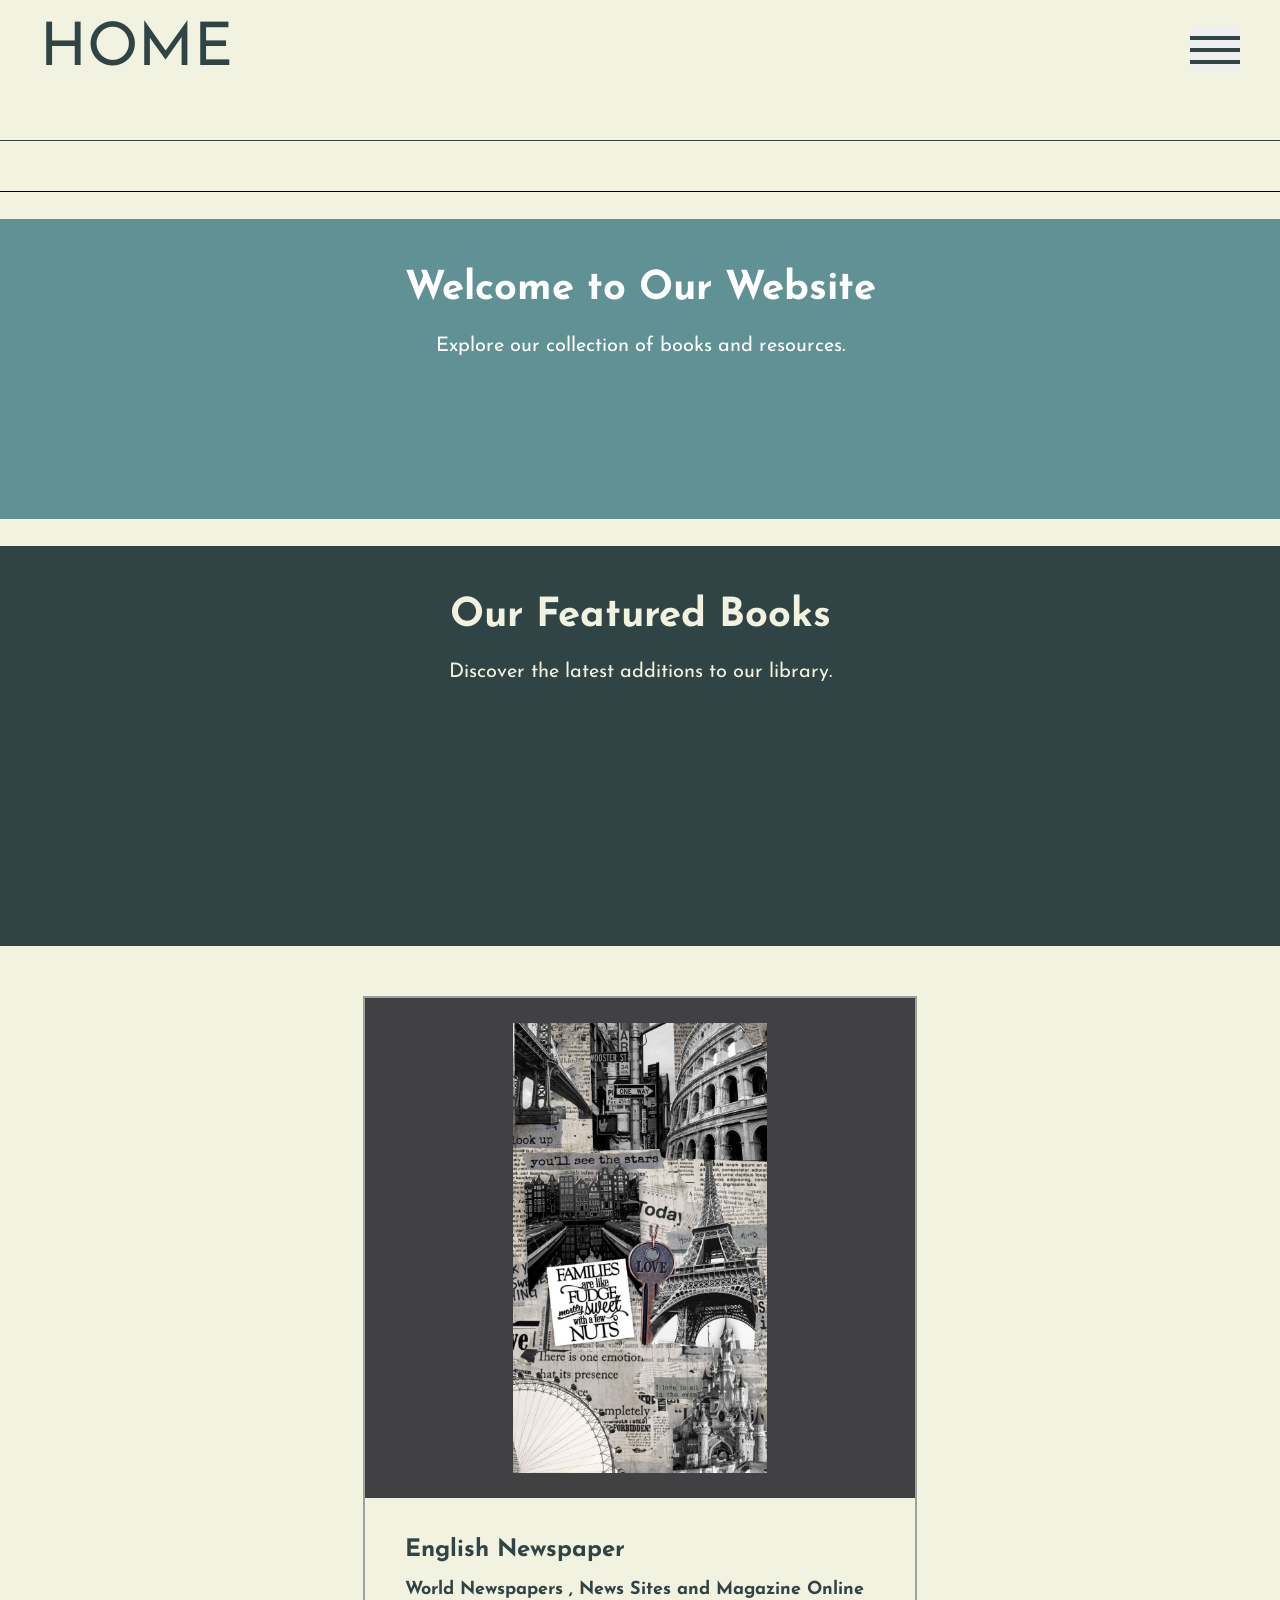
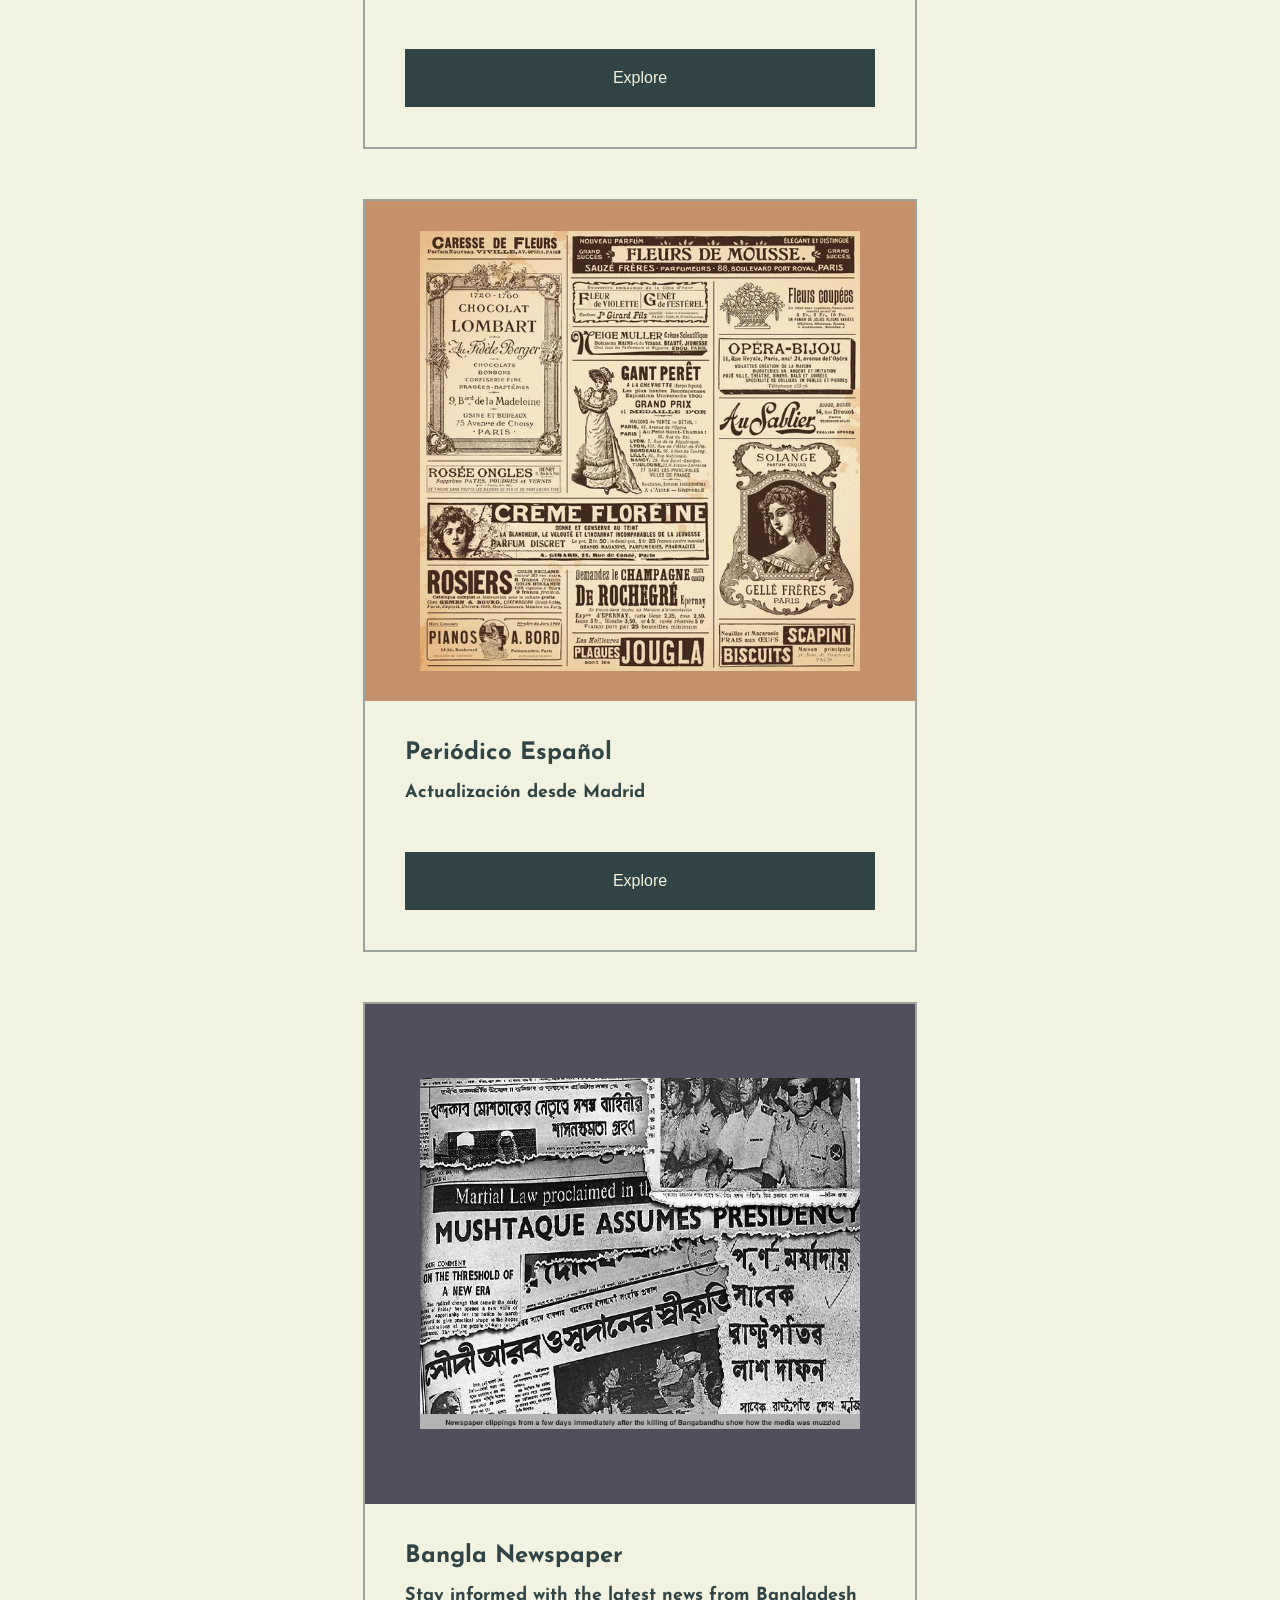
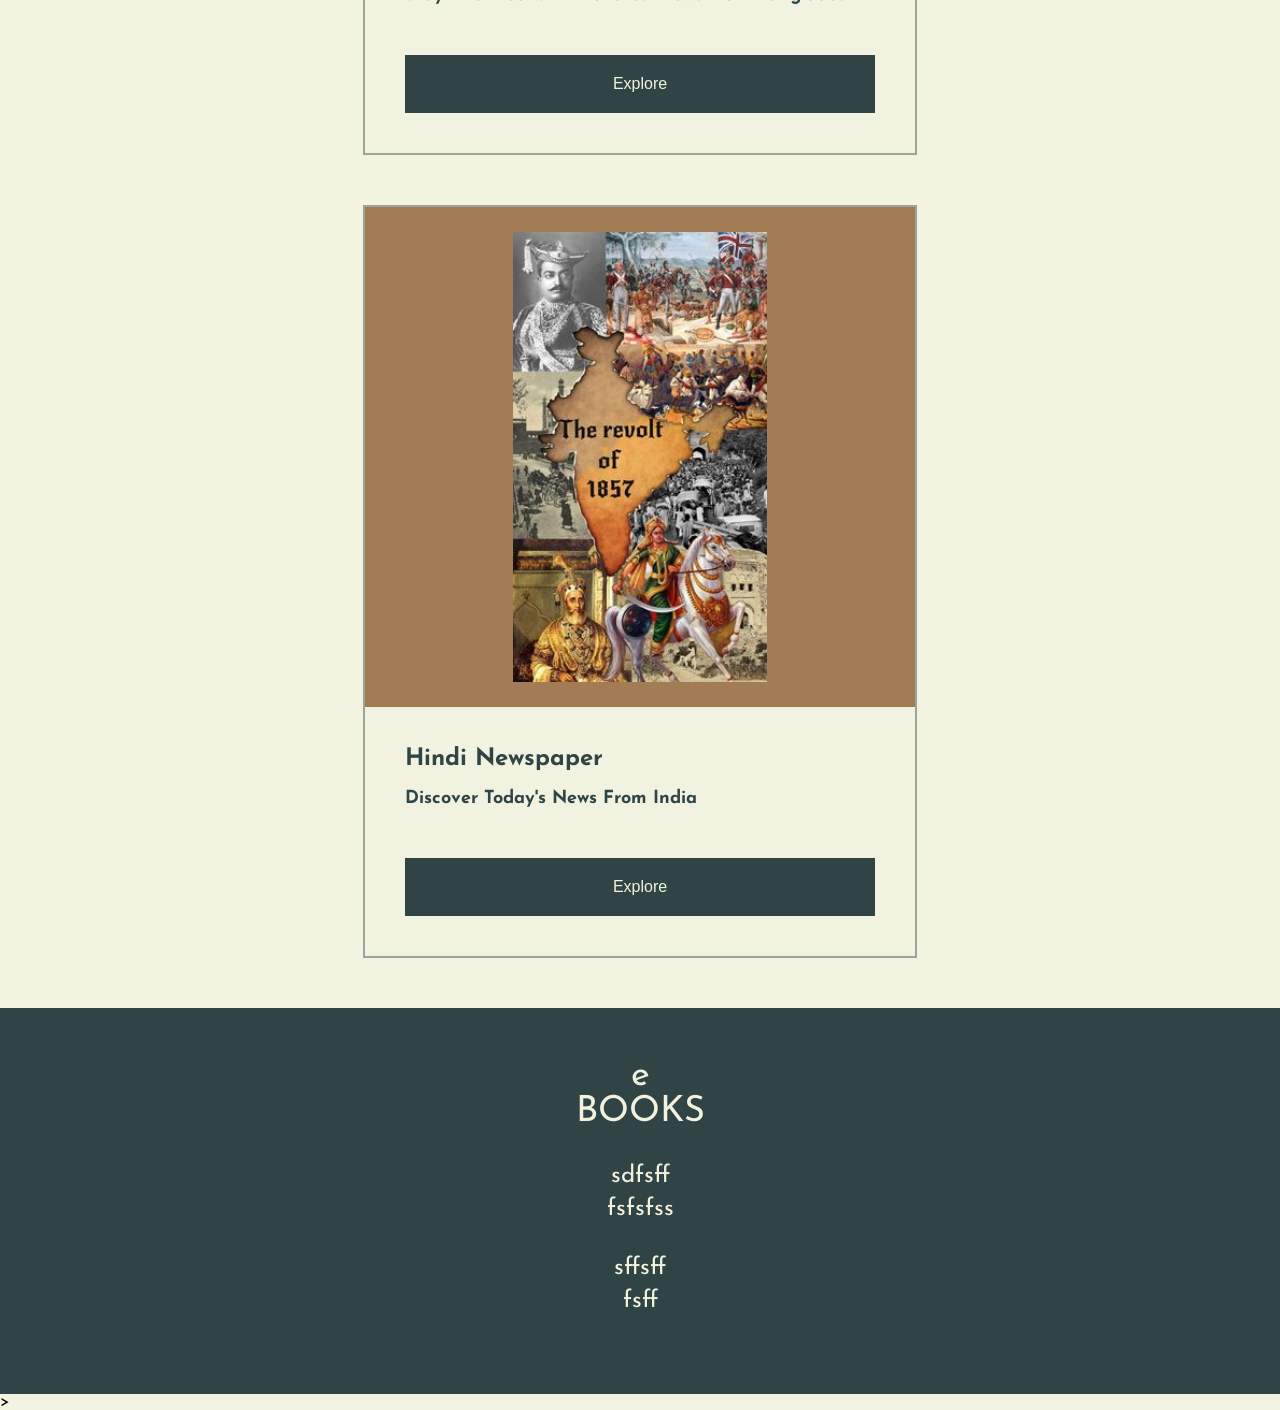
==== commit d5e82e9b: "english section" ====
--- a/index.html
+++ b/index.html
@@ -43,7 +43,7 @@
         <div class="event-info">
             <h2>English Newspaper</h2>
             <h3>World Newspapers , News Sites and Magazine Online</h3>
-            <button>Explore</button>
+            <button onclick="window.location.href='./english.html'">Explore</button>
         </div>
     </div>
     <div class="event-card third card">
--- a/style.css
+++ b/style.css
@@ -84,7 +84,7 @@
 
 body {
     margin: 0;
-    background-color: #F1F2DF;
+    background-color: #F2F4E1;
 }
 
 .line {
@@ -107,7 +107,14 @@
     height: 300px;
     background-color: #609195;
     color: white;
-    margin-top:20px;
+    margin-top: 20px;
+}
+
+.big-box2 {
+    width: 100%;
+    height: 400px;
+    background-color: #304445;
+    margin-top: None;
 }
 
 .big-box h1 {
@@ -115,30 +122,27 @@
     text-align: center;
     padding-top: 50px;
 }
+
 .big-box p {
     font-size: 20px;
     text-align: center;
     margin-top: 20px;
 }
 
-.big-box2 {
-    width: 100%;
-    height: 300px;
-    background-color: #304445;
-    margin-top: 0px;
-}
 .big-box2 h1 {
     font-size: 40px;
     text-align: center;
     padding-top: 50px;
     color: #F1F2DF;
 }
+
 .big-box2 p {
     font-size: 20px;
     text-align: center;
     margin-top: 20px;
     color: #F1F2DF;
 }
+
 .event-card {
     width: 80%;
     max-width: 550px;
@@ -147,15 +151,19 @@
     background-color: #F1F2DF;
     margin-top: 50px;
 }
-.event-card.third .book-image{
+
+.event-card.third .book-image {
     background-color: #c4916c
 }
-.event-card.first .book-image{
+
+.event-card.first .book-image {
     background-color: #414042
 }
-.event-card.fourth .book-image{
+
+.event-card.fourth .book-image {
     background-color: #A27C55
 }
+
 .book-image {
     height: 500px;
     background-color: #514F5E;
@@ -166,7 +174,7 @@
 
 .book-image img {
     width: 80%;
-    height:90%;
+    height: 90%;
     object-fit: contain;
 }
 
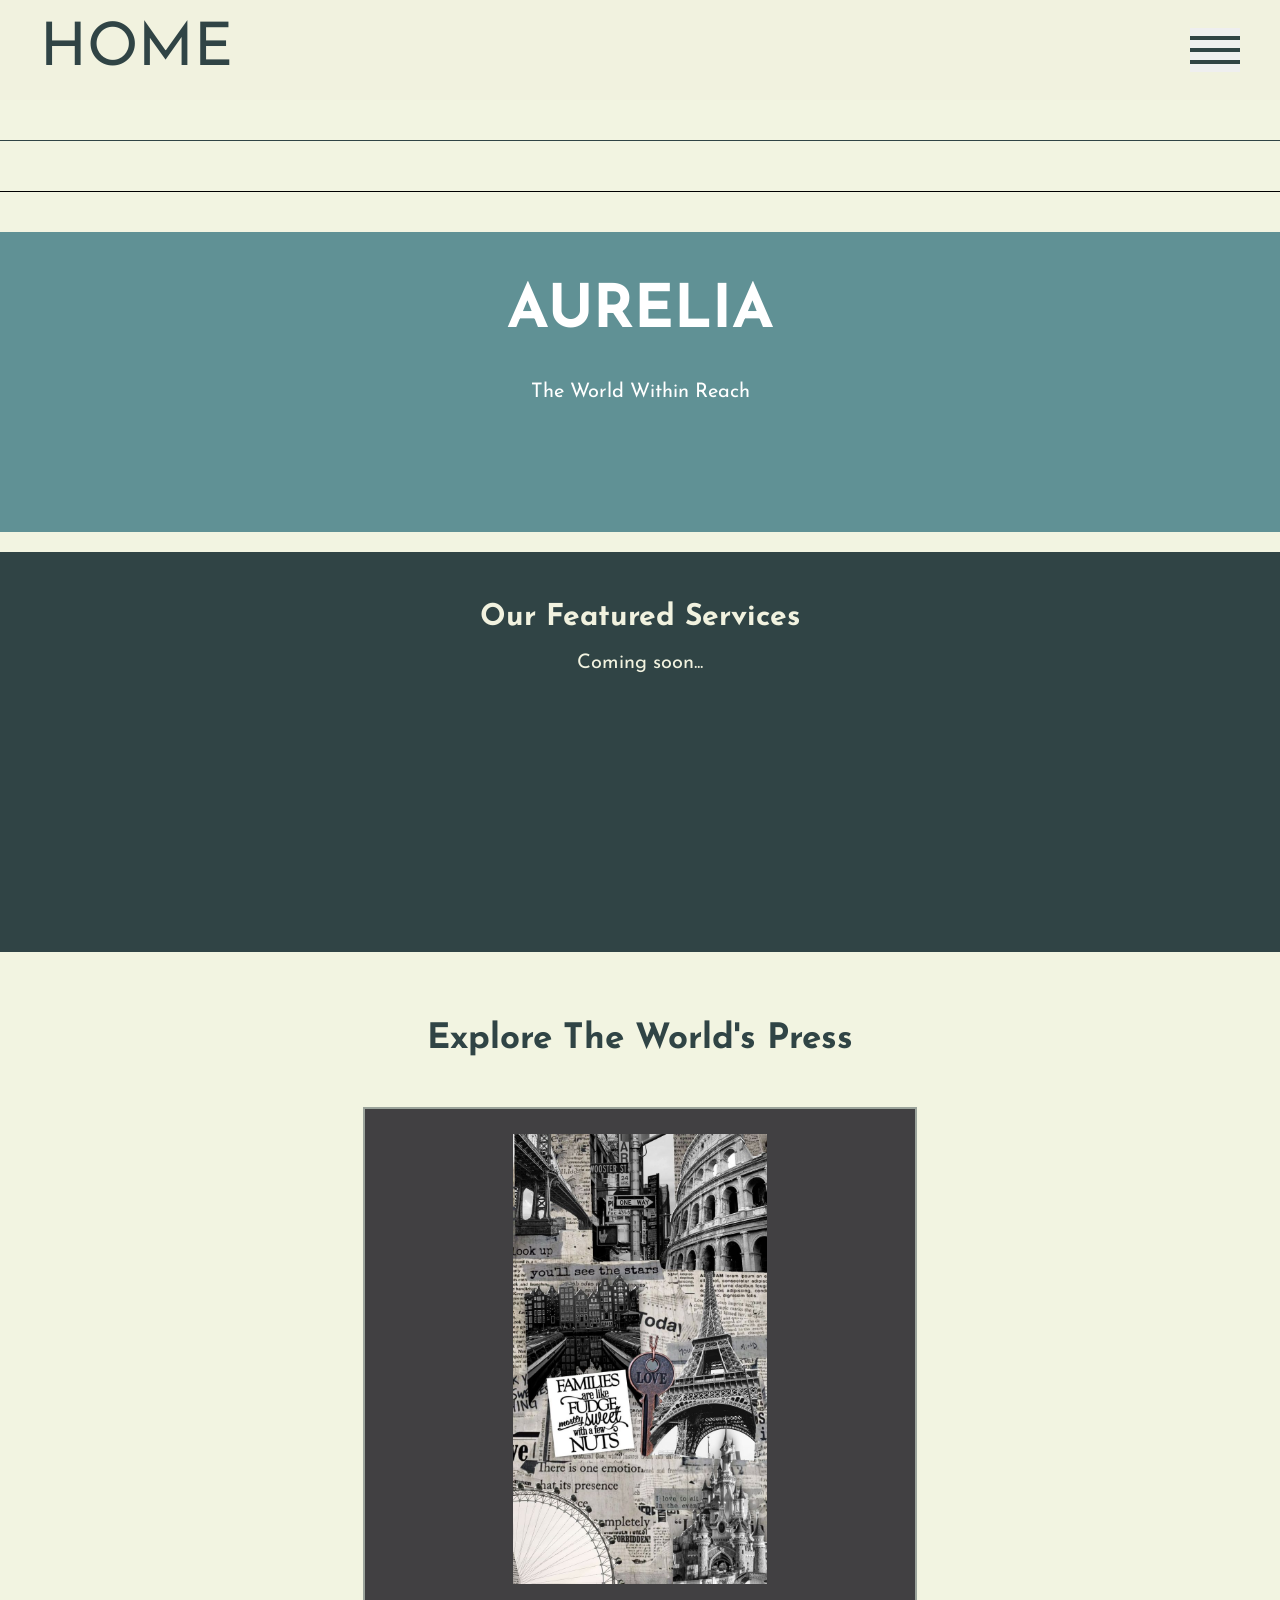
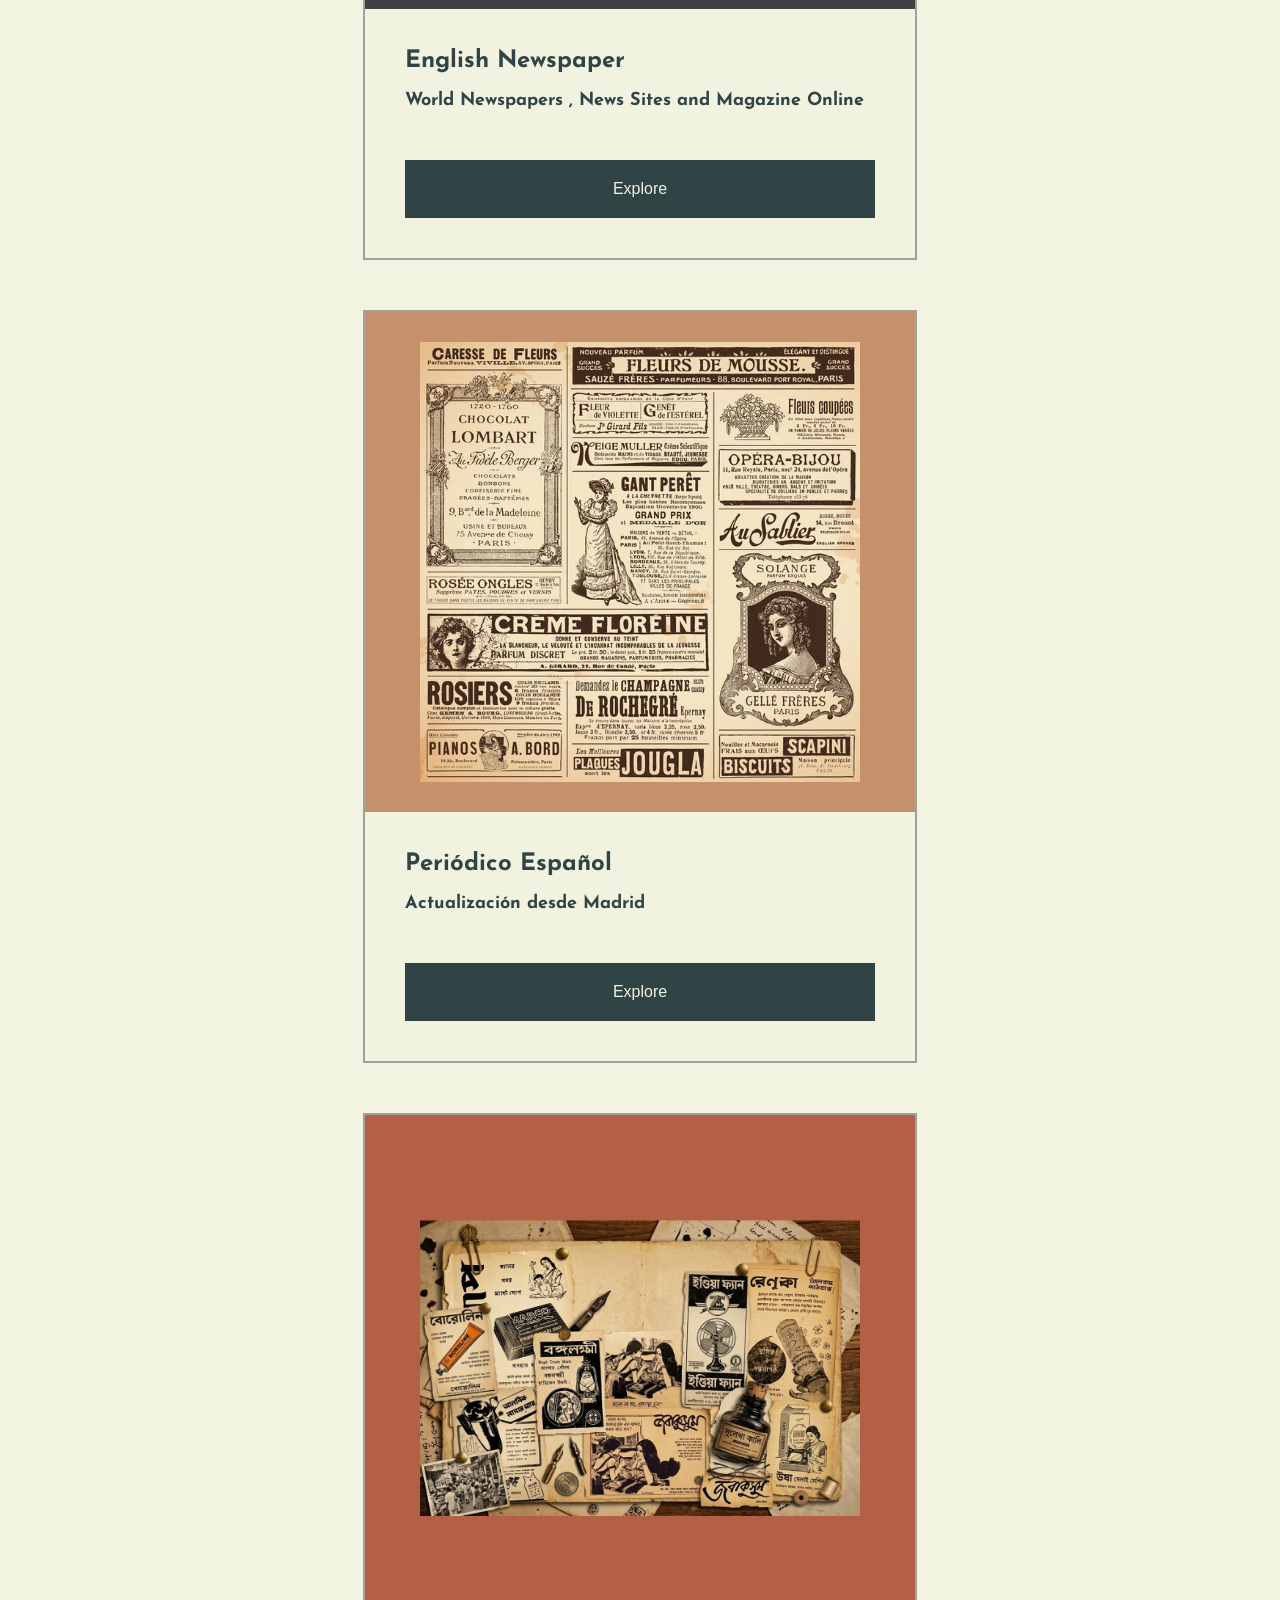
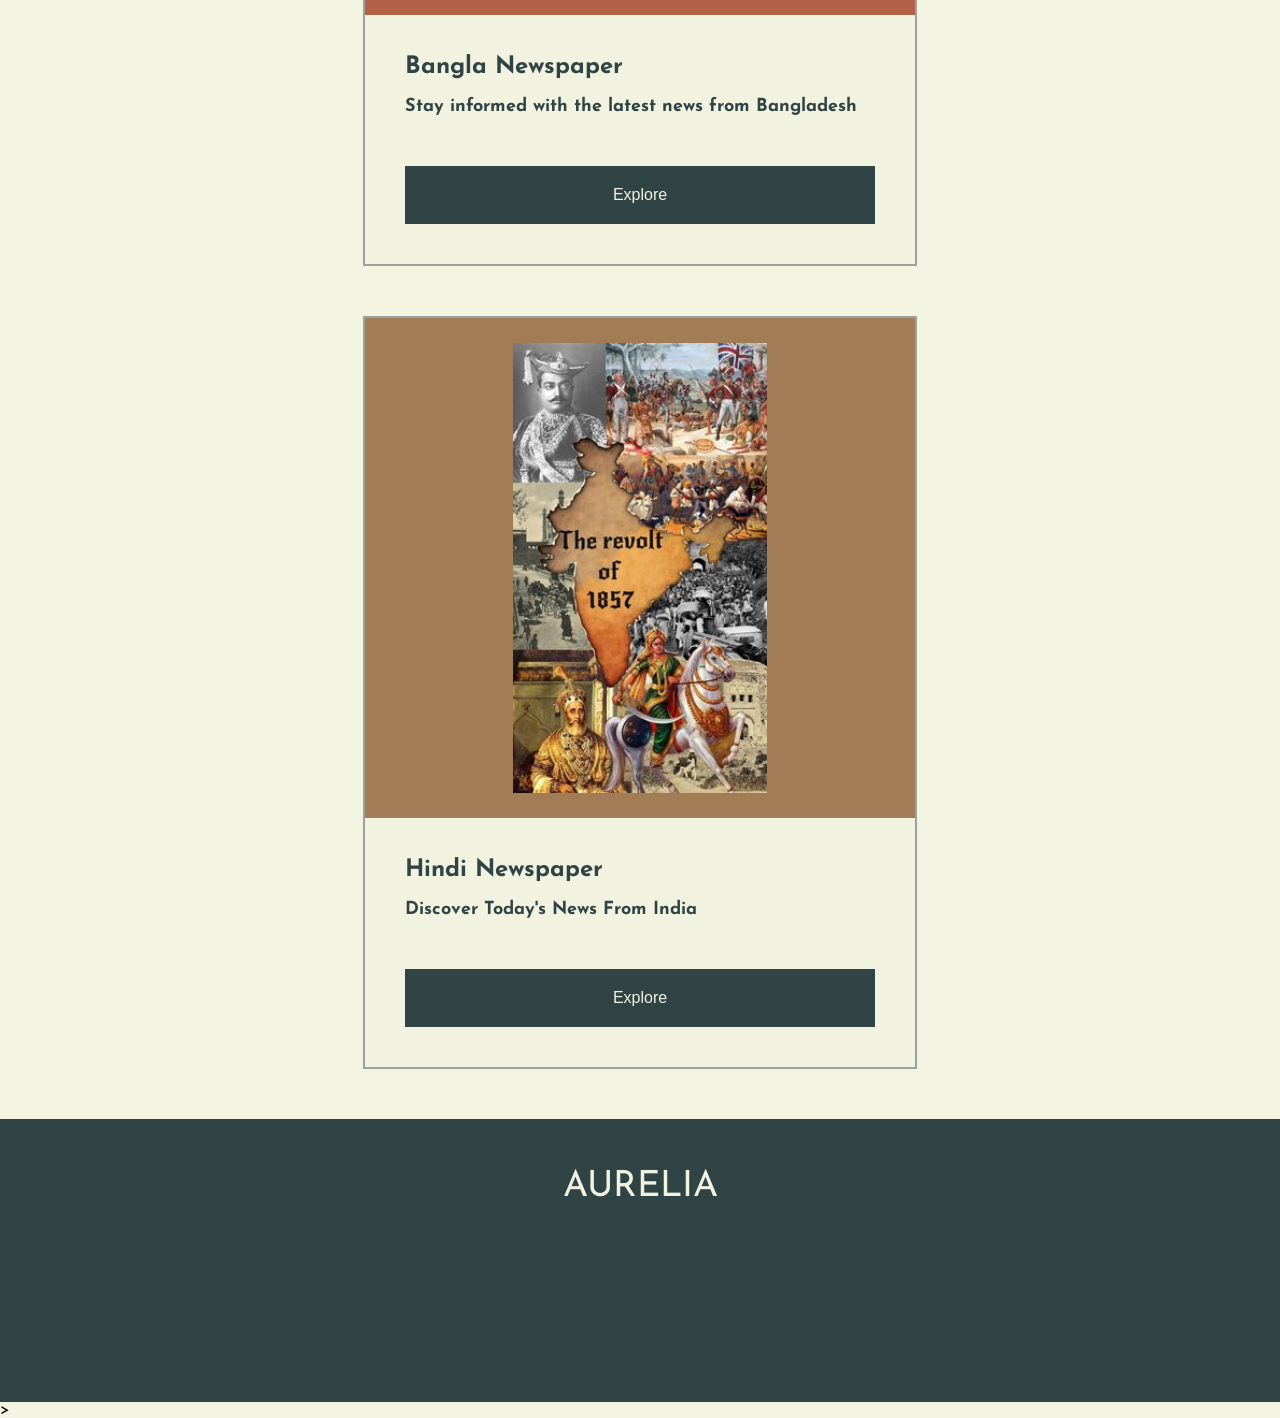
==== commit 25df216c: "typos" ====
--- a/index.html
+++ b/index.html
@@ -28,14 +28,16 @@
     <div class="line"></div>
     <div class="line2"></div>
     <div class="big-box">
-        <h1>Welcome to Our Website</h1>
-        <p>Explore our collection of books and resources.</p>
+        <h1>AURELIA</h1>
+        <p>The World Within Reach</p>
     </div>
     <div class="big-box2">
-        <h1>Our Featured Books</h1>
-        <p>Discover the latest additions to our library.</p>
+        <h1>Our Featured Services</h1>
+        <p>Coming soon...</p>
     </div>
-    <div class="big-box3"></div>
+    <div class="press-heading">
+         <h1>Explore The World's Press</h1>
+        </div>
     <div class="event-card first card">
         <div class="book-image">
             <img src="./assets/ENGLISH.jpg" alt="Book">
@@ -46,24 +48,24 @@
             <button onclick="window.location.href='./english.html'">Explore</button>
         </div>
     </div>
-    <div class="event-card third card">
+    <div class="event-card second card">
         <div class="book-image">
             <img src="./assets/SPANISH.jpg" alt="Book">
         </div>
         <div class="event-info">
             <h2>Periódico Español</h2>
             <h3>Actualización desde Madrid</h3>
-            <button>Explore</button>
+            <button onclick="window.location.href='./spanish.html'">Explore</button>
         </div>
     </div>
-    <div class="event-card">
+    <div class="event-card third card">
         <div class="book-image">
             <img src="./assets/BANGLA.png" alt="Book">
         </div>
         <div class="event-info">
             <h2>Bangla Newspaper</h2>
             <h3>Stay informed with the latest news from Bangladesh</h3>
-            <button>Explore</button>
+            <button onclick="window.location.href='./bangla.html'">Explore</button>
         </div>
     </div>
     <div class="event-card fourth card">
@@ -73,13 +75,13 @@
         <div class="event-info">
             <h2>Hindi Newspaper</h2>
             <h3>Discover Today's News From India</h3>
-            <button>Explore</button>
+            <button onclick="window.location.href='./hindi.html'">Explore</button>
         </div>
     </div>
     <div class="intro-box">
-        <h1>e<br>BOOKS</h1>
-        <p>sdfsff<br>fsfsfss</p>
-        <p>sffsff<br>fsff</p>
+        <h1>AURELIA<br></h1>
+        <p><br></p>
+        <p><br></p>
     </div>
     <script>
         function openmenu() {
--- a/style.css
+++ b/style.css
@@ -118,7 +118,7 @@
 }
 
 .big-box h1 {
-    font-size: 40px;
+    font-size: 60px;
     text-align: center;
     padding-top: 50px;
 }
@@ -130,7 +130,7 @@
 }
 
 .big-box2 h1 {
-    font-size: 40px;
+    font-size: 30px;
     text-align: center;
     padding-top: 50px;
     color: #F1F2DF;
@@ -143,17 +143,26 @@
     color: #F1F2DF;
 }
 
+.press-heading {
+    text-align : center ;
+    margin-top :70px;
+    margin-bottom:50px;
+}
+.press-heading h1{
+    color : #304445;
+    font-size : 35px;
+}
 .event-card {
     width: 80%;
     max-width: 550px;
     margin: 50px auto;
     border: 2px solid #9ba39b;
     background-color: #F1F2DF;
-    margin-top: 50px;
+    margin-top: 10px;
 }
 
 .event-card.third .book-image {
-    background-color: #c4916c
+    background-color: #b36047
 }
 
 .event-card.first .book-image {
@@ -163,7 +172,9 @@
 .event-card.fourth .book-image {
     background-color: #A27C55
 }
-
+.event-card.second .book-image {
+    background-color : #c4916c
+}
 .book-image {
     height: 500px;
     background-color: #514F5E;
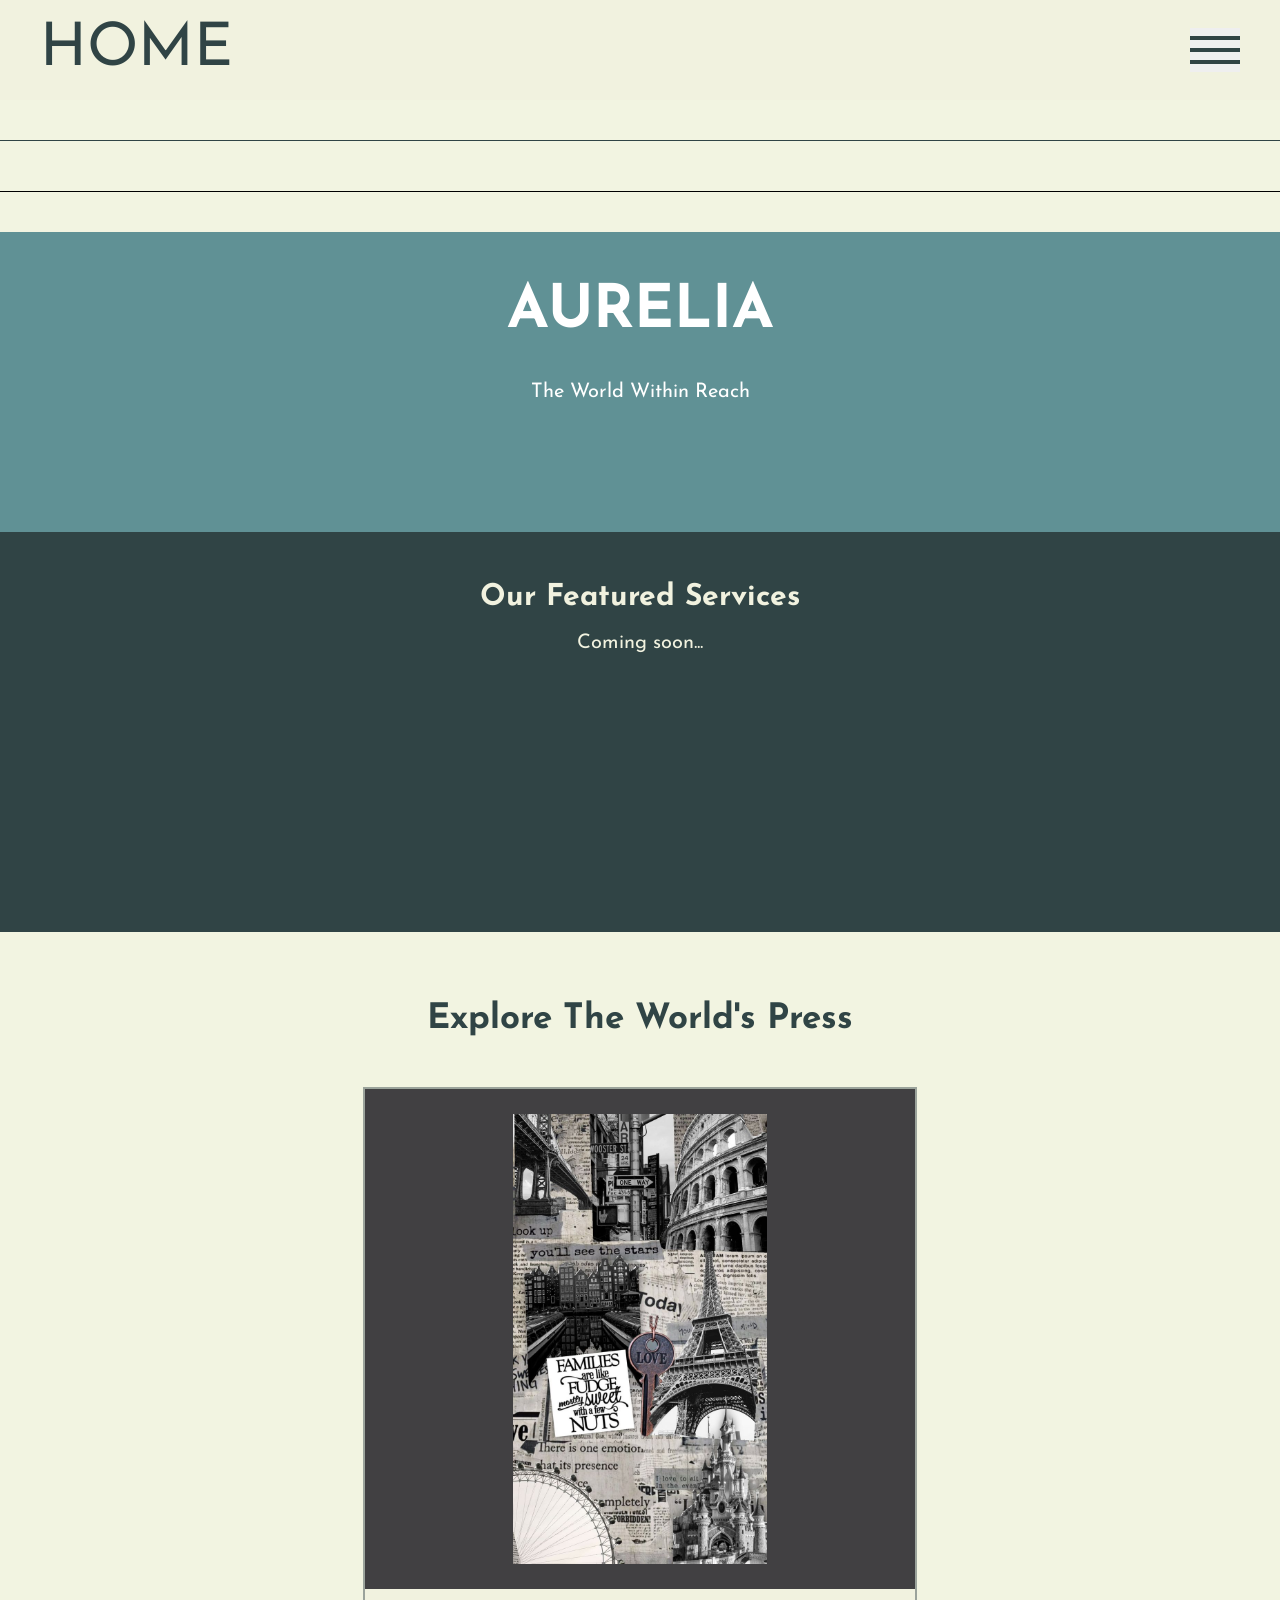
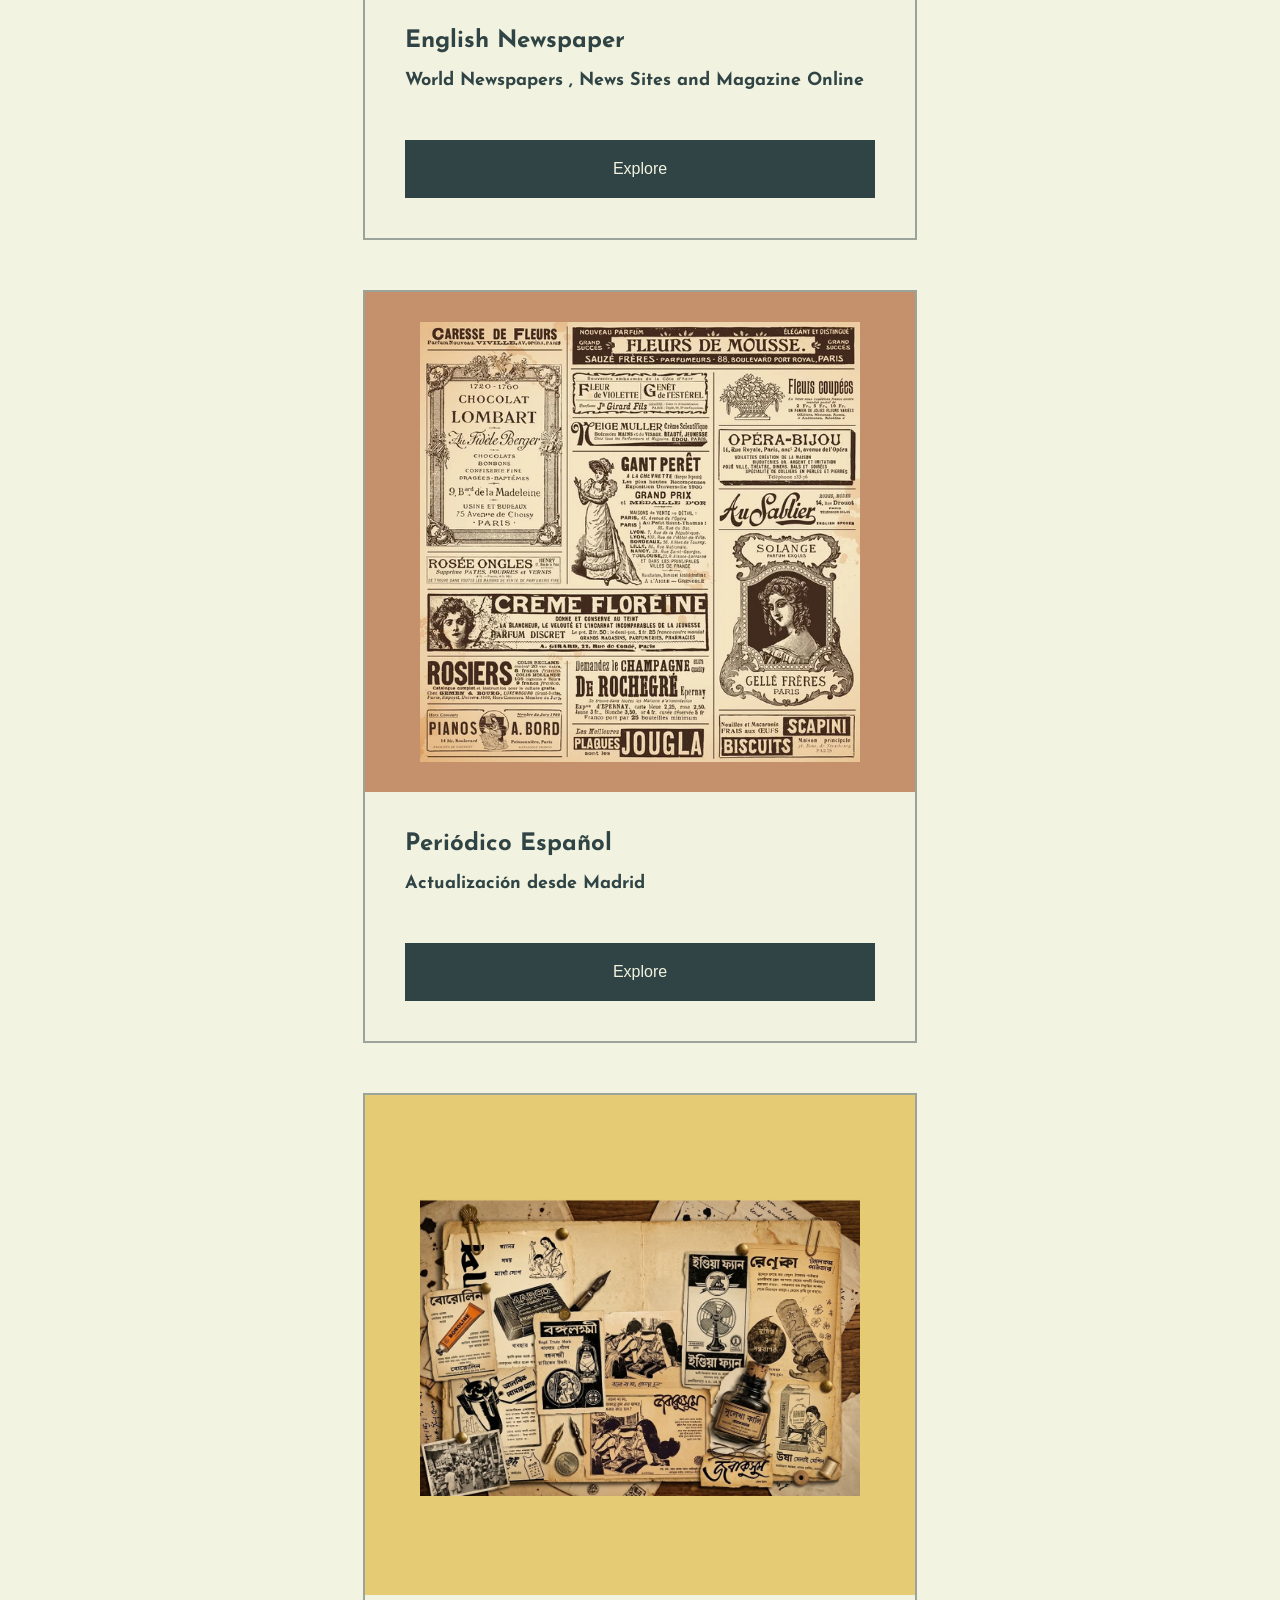
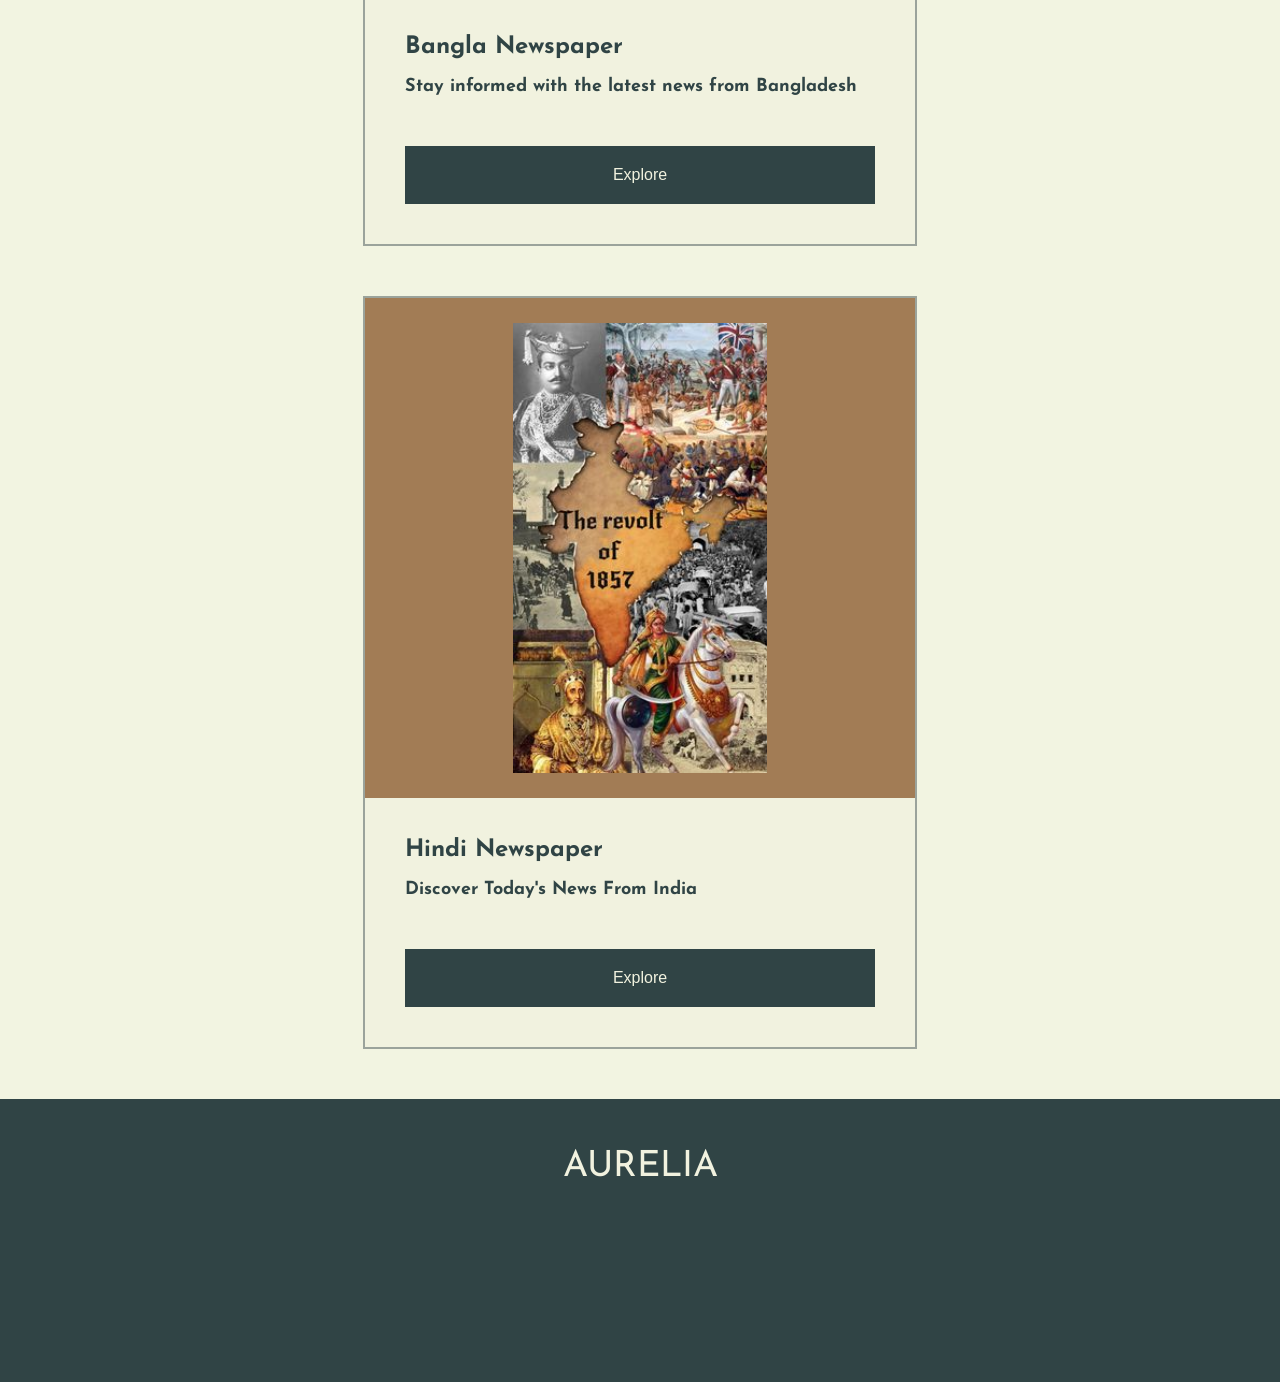
==== commit 02684a52: "final touch" ====
--- a/index.html
+++ b/index.html
@@ -19,10 +19,10 @@
     <div id="navMenu" class="nav-menu">
         <button class="close-btn" onclick="closemenu()">✕</button>
         <nav>
-            <a href="#">Home</a>
-            <a href="#">About</a>
-            <a href="#">Services</a>
-            <a href="#">Contact</a>
+            <a href="index.html">Home</a>
+            <a href="./about.html">About</a>
+            <a href="#services" onclick="closemenu()">Services</a>
+            <a href="./about.html">Contact</a>
         </nav>
     </div>
     <div class="line"></div>
@@ -31,13 +31,13 @@
         <h1>AURELIA</h1>
         <p>The World Within Reach</p>
     </div>
-    <div class="big-box2">
+    <div class="big-box2" id="services">
         <h1>Our Featured Services</h1>
         <p>Coming soon...</p>
     </div>
     <div class="press-heading">
-         <h1>Explore The World's Press</h1>
-        </div>
+        <h1>Explore The World's Press</h1>
+    </div>
     <div class="event-card first card">
         <div class="book-image">
             <img src="./assets/ENGLISH.jpg" alt="Book">
@@ -83,6 +83,7 @@
         <p><br></p>
         <p><br></p>
     </div>
+
     <script>
         function openmenu() {
             document.getElementById("navMenu").style.transform = "translateX(0)";
@@ -93,4 +94,4 @@
     </script>
 </body>
 
-</html>>+</html>
--- a/style.css
+++ b/style.css
@@ -107,14 +107,14 @@
     height: 300px;
     background-color: #609195;
     color: white;
-    margin-top: 20px;
+   
 }
 
 .big-box2 {
     width: 100%;
     height: 400px;
     background-color: #304445;
-    margin-top: None;
+    margin-top:0;
 }
 
 .big-box h1 {
@@ -134,6 +134,7 @@
     text-align: center;
     padding-top: 50px;
     color: #F1F2DF;
+    margin-top: 0;
 }
 
 .big-box2 p {
@@ -162,7 +163,7 @@
 }
 
 .event-card.third .book-image {
-    background-color: #b36047
+    background-color: #e6cb75
 }
 
 .event-card.first .book-image {
@@ -234,4 +235,4 @@
     font-size: 24px;
     line-height: 1.4;
     margin: 25px 0;
-}+}
